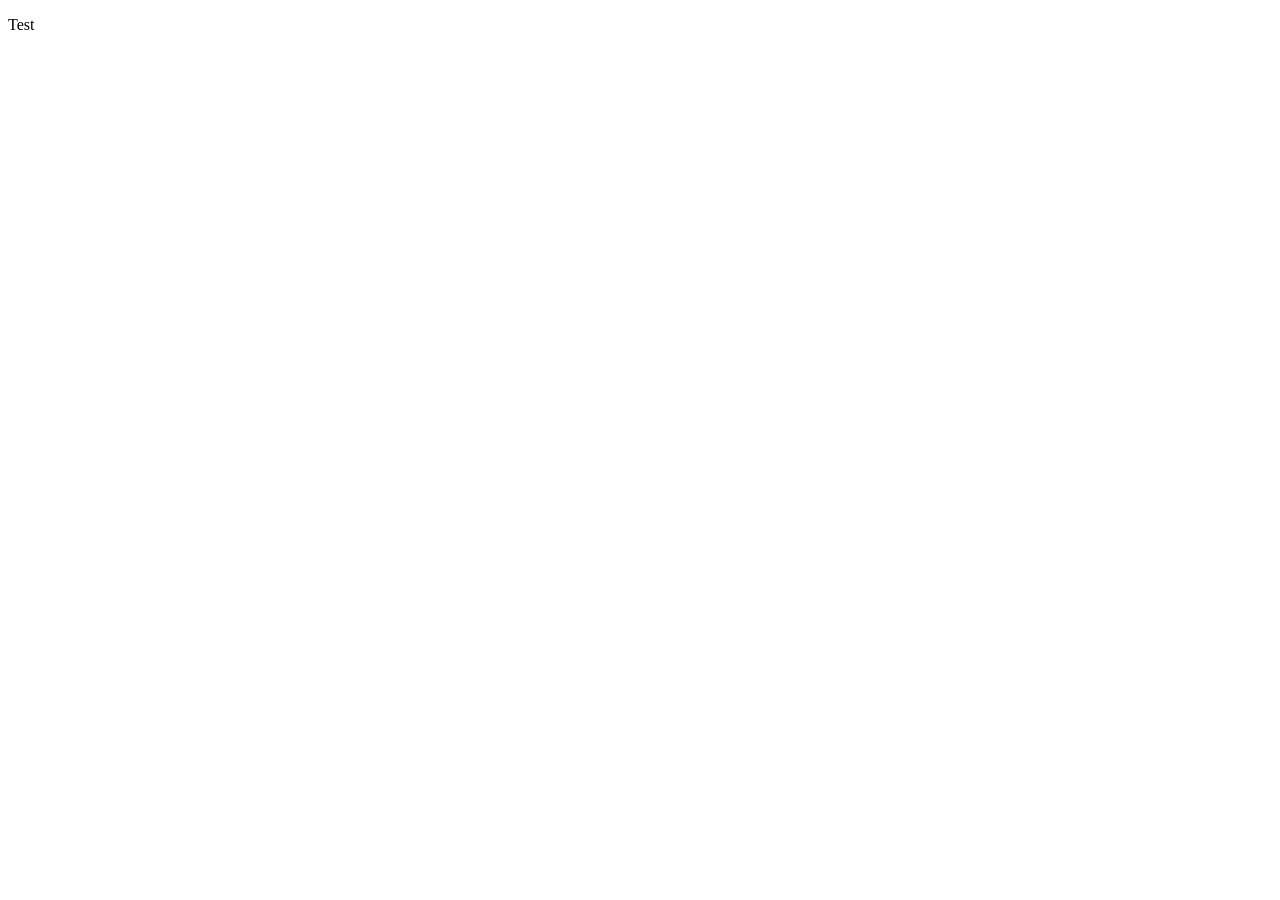
==== index.html @ d5c6974e "First commit" ====
<!DOCTYPE html>
<html lang="en">
<head>
    <meta charset="UTF-8">
    <meta name="viewport" content="width=device-width, initial-scale=1.0">
    <title>DigiWorks</title>
</head>
<body>
    <p>Test</p>
</body>
</html>
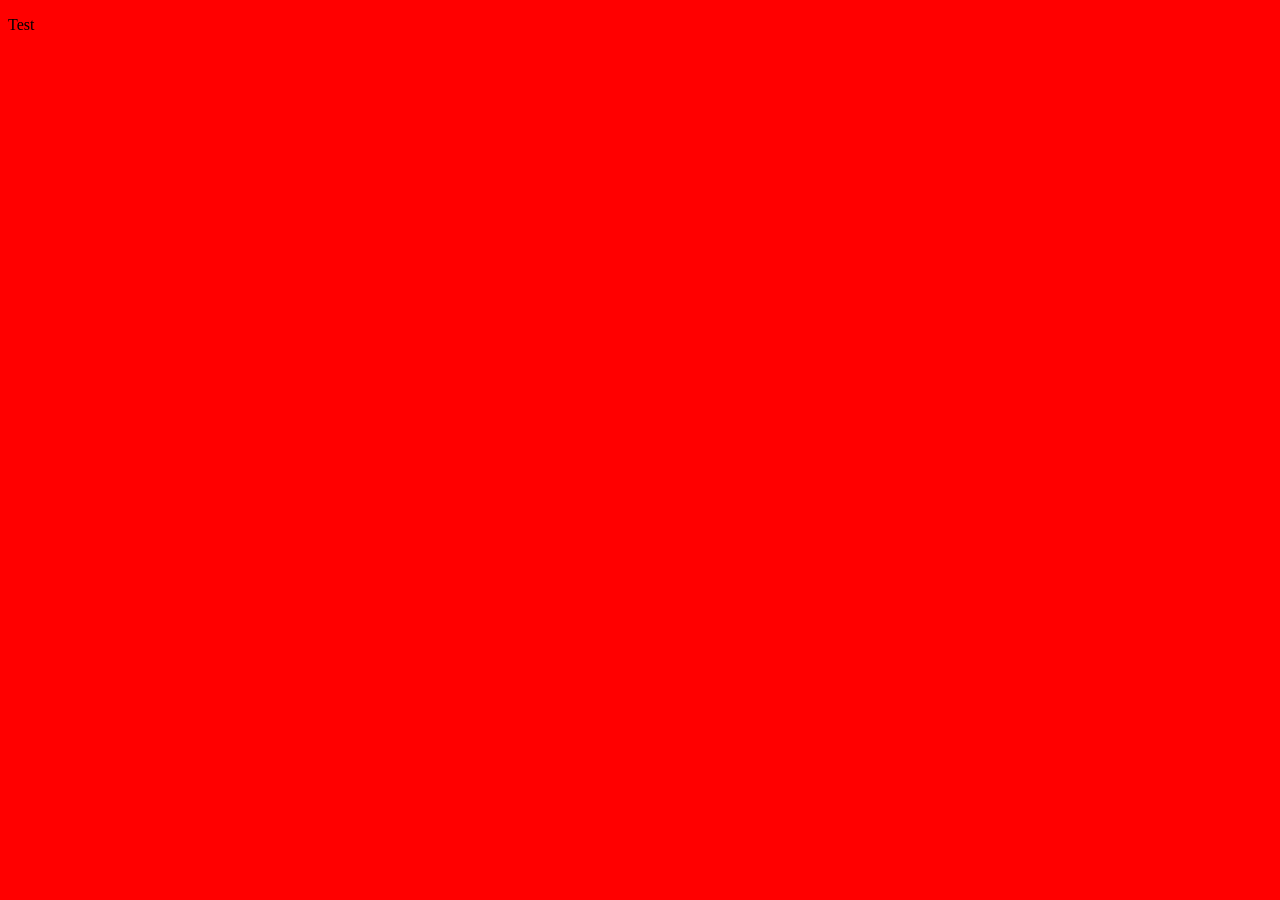
==== commit ee06ab1d: "Test" ====
--- a/index.html
+++ b/index.html
@@ -3,7 +3,8 @@
 <head>
     <meta charset="UTF-8">
     <meta name="viewport" content="width=device-width, initial-scale=1.0">
-    <title>DigiWorks</title>
+    <link rel="stylesheet" href="style.css">
+    <title>Digiworks</title>
 </head>
 <body>
     <p>Test</p>
--- a/style.css
+++ b/style.css
@@ -0,0 +1,3 @@
+* {
+    background-color: red;
+}
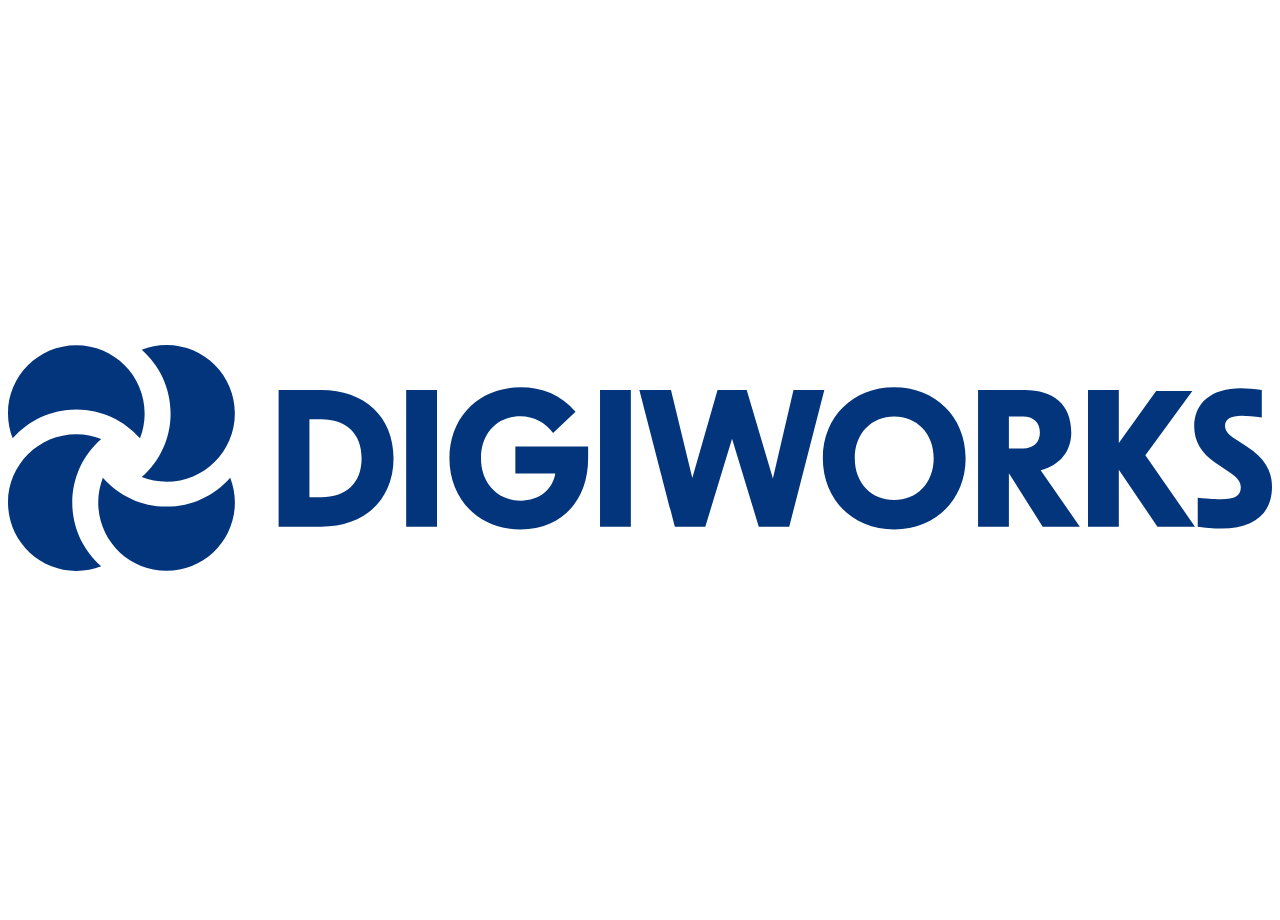
==== commit 89b6f363: "Digiworks Logo" ====
--- a/index.html
+++ b/index.html
@@ -7,6 +7,6 @@
     <title>Digiworks</title>
 </head>
 <body>
-    <p>Test</p>
+    <img id="logo" src="assets/logo.svg">
 </body>
 </html>
--- a/style.css
+++ b/style.css
@@ -1,3 +1,5 @@
-* {
-    background-color: red;
+#logo {
+    margin: auto;
+    height: 100vh;
+    width: 100%;
 }
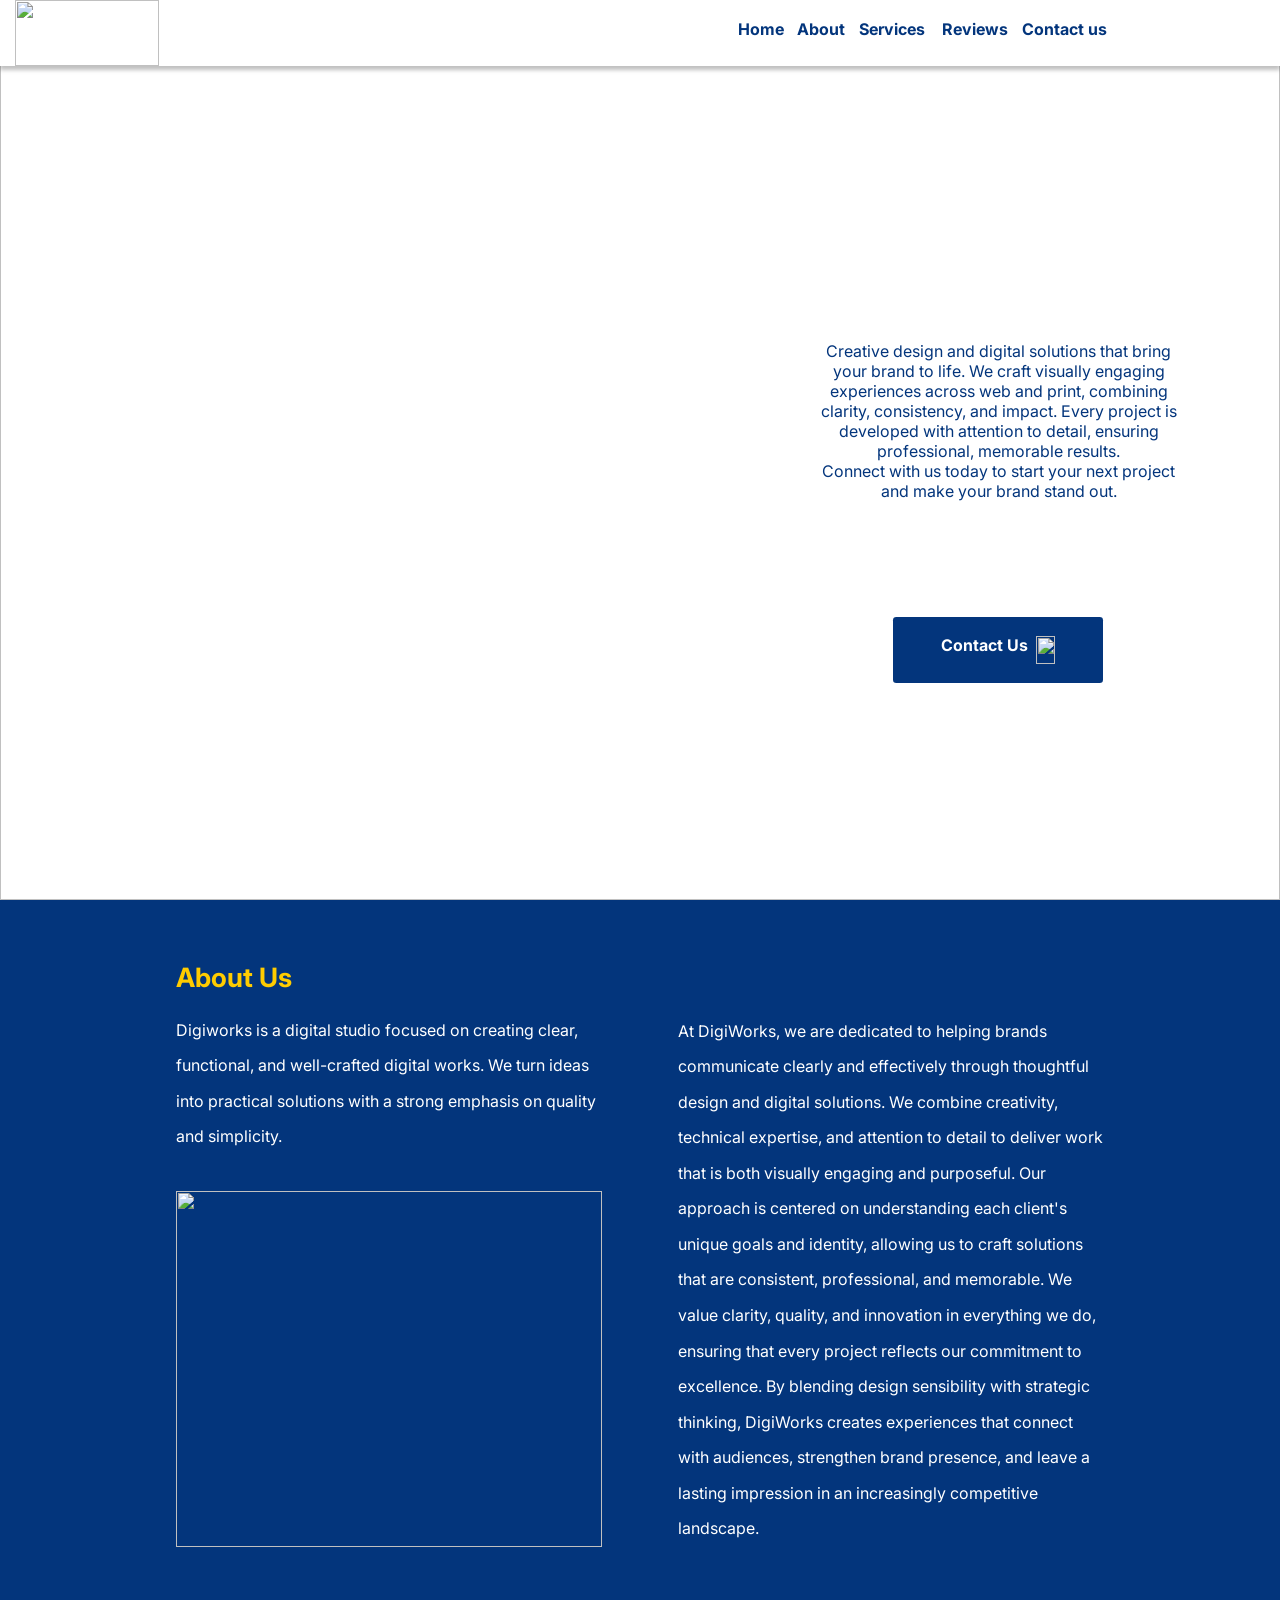
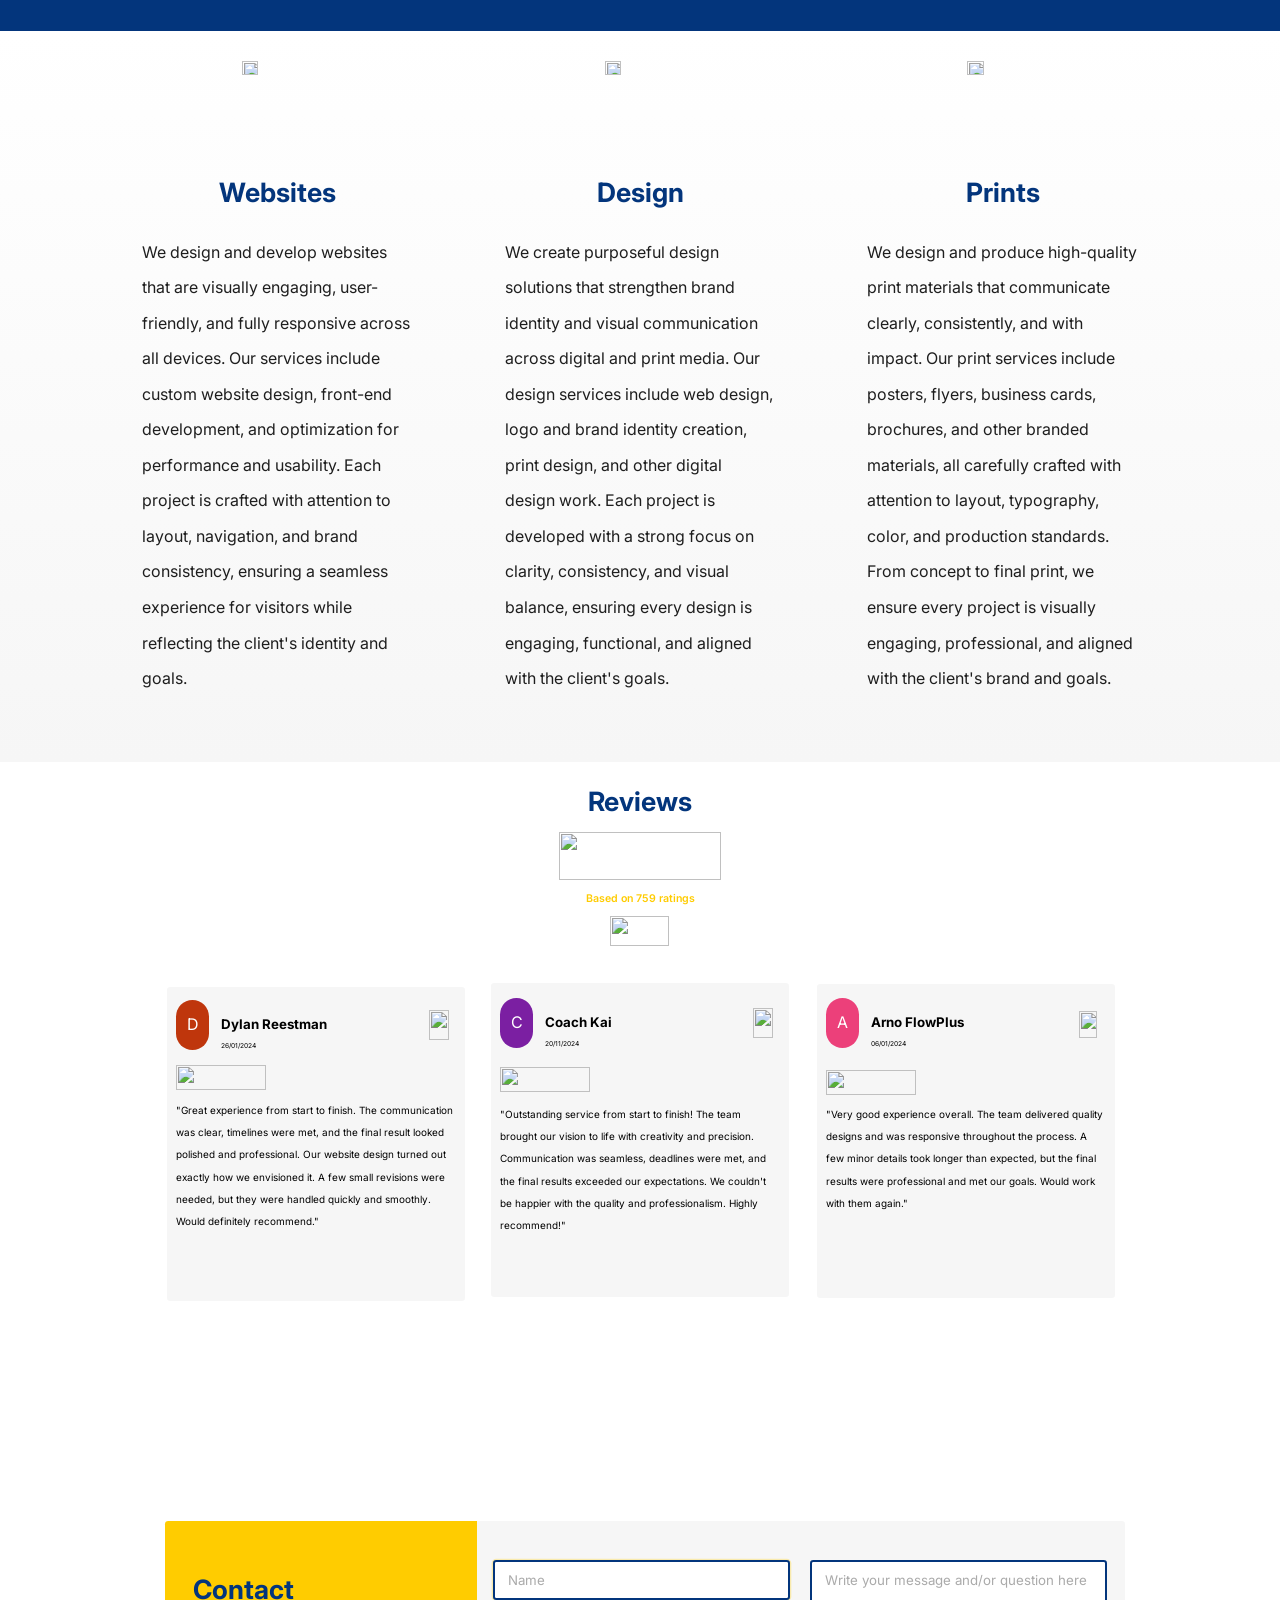
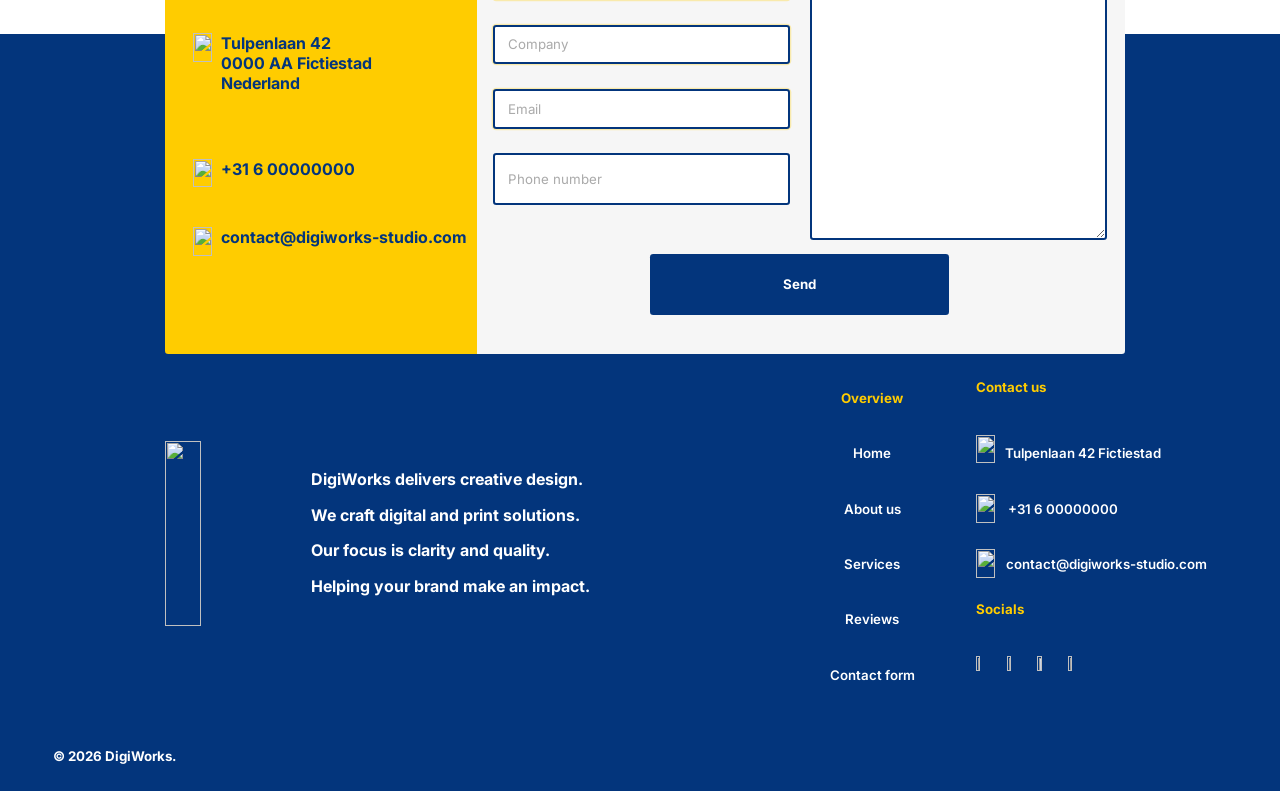
==== commit 10068dfb: "site onlin yes" ====
--- a/index.html
+++ b/index.html
@@ -1,12 +1,365 @@
-<!DOCTYPE html>
-<html lang="en">
-<head>
-    <meta charset="UTF-8">
-    <meta name="viewport" content="width=device-width, initial-scale=1.0">
-    <link rel="stylesheet" href="style.css">
-    <title>Digiworks</title>
-</head>
-<body>
-    <img id="logo" src="assets/logo.svg">
+<html>
+      <head>
+            <meta content="width=device-width, initial-scale=1" name="viewport">
+            <meta charset="utf-8">
+      <link href="globals.css" rel="stylesheet">
+      <link href="style.css" rel="stylesheet">
+
+      </head>
+      <body>
+            <div class="main-page" data-model-id="1:2">
+            <header class="header">
+                  <img class="header-logo" src="https://c.animaapp.com/EyiGRxWn/img/headerlogo.svg">
+                  <nav class="navbar">
+                        <a class="text-wrapper-23"href="#">
+                              Home
+                        </a>
+                        <a class="text-wrapper-24"href="#about">
+                              About
+                        </a>
+                        <a class="text-wrapper-25"href="#services">
+                              Services
+                        </a>
+                        <a class="text-wrapper-26"href="#reviews">
+                              Reviews
+                        </a>
+                        <a class="text-wrapper-27"href="#contact">
+                              Contact us
+                        </a>
+                  </nav>
+            </header>
+            <section class="home-section">
+                  <img class="hero" src="https://c.animaapp.com/EyiGRxWn/img/hero.png">
+                  <p class="creative-design-and">
+                  Creative design and digital solutions that bring your brand to life. We craft visually engaging experiences
+                        across web and print, combining clarity, consistency, and impact. Every project is developed with attention to
+                        detail, ensuring professional, memorable results.
+                  <br>
+                  Connect with us today to start your next project and
+                        make your brand stand out.
+                  </p>
+                  <button class="contact-button " href="#contact">
+                        <a class="contact-button-2"href="#contact">
+                        </a>
+                        <div class="text-wrapper-22">
+                              Contact Us
+                        </div>
+                        <img class="mail-send-envelope" src="https://c.animaapp.com/EyiGRxWn/img/mail-send-envelope-streamline-core-2.svg">
+                  </button>
+            </section>
+            <section class="about-section" id="about">
+                  <div class="about-block-left">
+                        <div class="text-wrapper-19">
+                              About Us
+                        </div>
+                        <p class="text-wrapper-20">
+                              Digiworks is a digital studio focused on creating clear, functional, and well-crafted digital works. We turn
+                              ideas into practical solutions with a strong emphasis on quality and simplicity.
+                        </p>
+                        <img class="etqgwouuaaycyc" src="https://c.animaapp.com/EyiGRxWn/img/etqgw0ouuaaycyc-1.png">
+                  </div>
+                  <div class="about-block-right">
+                        <p class="text-wrapper-21">
+                              At DigiWorks, we are dedicated to helping brands communicate clearly and effectively through thoughtful
+                              design and digital solutions. We combine creativity, technical expertise, and attention to detail to deliver
+                              work that is both visually engaging and purposeful. Our approach is centered on understanding each client's
+                              unique goals and identity, allowing us to craft solutions that are consistent, professional, and memorable.
+                              We value clarity, quality, and innovation in everything we do, ensuring that every project reflects our
+                              commitment to excellence. By blending design sensibility with strategic thinking, DigiWorks creates
+                              experiences that connect with audiences, strengthen brand presence, and leave a lasting impression in an
+                              increasingly competitive landscape.
+                        </p>
+                  </div>
+            </section>
+            <section class="services-section"id="services">
+                  <div class="services-background">
+                  </div>
+                  <div class="services-column-left">
+                        <p class="text-wrapper-17">
+                              We design and develop websites that are visually engaging, user-friendly, and fully responsive across all
+                              devices. Our services include custom website design, front-end development, and optimization for performance
+                              and usability. Each project is crafted with attention to layout, navigation, and brand consistency, ensuring
+                              a seamless experience for visitors while reflecting the client's identity and goals.
+                        </p>
+                        <div class="text-wrapper-18">
+                              Websites
+                        </div>
+                        <img class="group" src="https://c.animaapp.com/EyiGRxWn/img/group-4@2x.png">
+                  </div>
+                  <div class="services-column">
+                        <p class="text-wrapper-17">
+                              We create purposeful design solutions that strengthen brand identity and visual communication across digital
+                              and print media. Our design services include web design, logo and brand identity creation, print design, and
+                              other digital design work. Each project is developed with a strong focus on clarity, consistency, and visual
+                              balance, ensuring every design is engaging, functional, and aligned with the client's goals.
+                        </p>
+                        <div class="text-wrapper-18">
+                              Design
+                        </div>
+                        <img class="group" src="https://c.animaapp.com/EyiGRxWn/img/group-5@2x.png">
+                  </div>
+                  <div class="services-column-2">
+                        <p class="text-wrapper-17">
+                              We design and produce high-quality print materials that communicate clearly, consistently, and with impact.
+                              Our print services include posters, flyers, business cards, brochures, and other branded materials, all
+                              carefully crafted with attention to layout, typography, color, and production standards. From concept to
+                              final print, we ensure every project is visually engaging, professional, and aligned with the client's brand
+                              and goals.
+                        </p>
+                        <div class="text-wrapper-18">
+                              Prints
+                        </div>
+                        <img class="group" src="https://c.animaapp.com/EyiGRxWn/img/group-3@2x.png">
+                  </div>
+            </section>
+            <section class="reviews-section" id="reviews">
+                  <div class="review-right">
+                        <div class="review-card-BG">
+                        </div>
+                        <p class="p">
+                              "Very good experience overall. The team delivered quality designs and was responsive throughout the process.
+                              A few minor details took longer than expected, but the final results were professional and met our goals.
+                              Would work with them again."
+                        </p>
+                        <img class="rating-stars" src="https://c.animaapp.com/EyiGRxWn/img/ratingstars@2x.png">
+                        <div class="reviewer-info">
+                              <img class="google-logo" src="https://c.animaapp.com/EyiGRxWn/img/googlelogo@2x.png">
+                              <div class="text-wrapper-10">
+                                    06/01/2024
+                              </div>
+                              <div class="text-wrapper-11">
+                                    Arno FlowPlus
+                              </div>
+                              <div class="profile-icon">
+                                    <div class="ellipse">
+                                    </div>
+                                    <div class="text-wrapper-12">
+                                          A
+                                    </div>
+                              </div>
+                        </div>
+                  </div>
+                  <div class="review-middle">
+                        <div class="review-card-BG">
+                        </div>
+                        <p class="text-wrapper-13">
+                              "Outstanding service from start to finish! The team brought our vision to life with creativity and
+                              precision. Communication was seamless, deadlines were met, and the final results exceeded our expectations.
+                              We couldn't be happier with the quality and professionalism. Highly recommend!"
+                        </p>
+                        <img class="rating-stars-2" src="https://c.animaapp.com/EyiGRxWn/img/ratingstars-1@2x.png">
+                        <div class="reviewer-info-2">
+                              <img class="google-logo-2" src="https://c.animaapp.com/EyiGRxWn/img/googlelogo-1.svg">
+                              <div class="text-wrapper-10">
+                                    20/11/2024
+                              </div>
+                              <div class="text-wrapper-11">
+                                    Coach Kai
+                              </div>
+                              <div class="profile-icon">
+                                    <div class="ellipse-2">
+                                    </div>
+                                    <div class="text-wrapper-12">
+                                          C
+                                    </div>
+                              </div>
+                        </div>
+                  </div>
+                  <div class="review-left">
+                        <div class="review-card-BG">
+                        </div>
+                        <p class="text-wrapper-14">
+                              "Great experience from start to finish. The communication was clear, timelines were met, and the final
+                              result looked polished and professional. Our website design turned out exactly how we envisioned it. A few
+                              small revisions were needed, but they were handled quickly and smoothly. Would definitely recommend."
+                        </p>
+                        <img class="rating-stars-3" src="https://c.animaapp.com/EyiGRxWn/img/ratingstars-2@2x.png">
+                        <div class="reviewer-info-3">
+                              <img class="google-logo-2" src="https://c.animaapp.com/EyiGRxWn/img/googlelogo-2.svg">
+                              <div class="text-wrapper-10">
+                                    26/01/2024
+                              </div>
+                              <div class="text-wrapper-11">
+                                    Dylan Reestman
+                              </div>
+                              <div class="profile-icon">
+                                    <div class="ellipse-3">
+                                    </div>
+                                    <div class="text-wrapper-12">
+                                          D
+                                    </div>
+                              </div>
+                        </div>
+                  </div>
+                  <div class="reviews-summary">
+                        <img class="frame" src="https://c.animaapp.com/EyiGRxWn/img/frame-6.svg">
+                        <div class="text-wrapper-15">
+                              Reviews
+                        </div>
+                        <div class="text-wrapper-16">
+                              Based on 759 ratings
+                        </div>
+                  <img class="image" src="https://c.animaapp.com/EyiGRxWn/img/image-1@2x.png">
+                  </div>
+            </section>
+            <section class="contact-section" id="contact">
+                  <div class="contact-form-BG">
+                  </div>
+                  <div class="contact-info-BG">
+                  </div>
+                  <div class="contact-email-info">
+                        <img class="img-3" src="https://c.animaapp.com/EyiGRxWn/img/mail-send-envelope-streamline-core-1.svg">
+                        <div class="text-wrapper-8">
+                              contact@digiworks-studio.com
+                        </div>
+                  </div>
+                  <div class="contact-phone-number">
+                        <img class="img-3" src="https://c.animaapp.com/EyiGRxWn/img/phone-filled-streamline-carbon-1.svg">
+                        <div class="text-wrapper-8">
+                              +31 6 00000000
+                        </div>
+                  </div>
+                  <div class="contact-adress-info">
+                        <img class="home-fill" src="https://c.animaapp.com/EyiGRxWn/img/home-3-fill-streamline-mingcute-fill-1.svg">
+                        <div class="tulpenlaan">
+                              Tulpenlaan 42
+                              <br>
+                              0000 AA Fictiestad
+                              <br>
+                              Nederland
+                        </div>
+                  </div>
+                  <div class="text-wrapper-9">
+                        Contact
+                  </div>
+                  <form class="contact-form">
+                        <div class="form-field">
+                              
+                              <input class="form-input name-input" id="name" name="name" placeholder="Name" required="" type="text">
+                        </div>
+                        <div class="form-field">
+                              
+                              <input class="form-input company-input" id="company" name="company" placeholder="Company" type="text">
+                        </div>
+                        <div class="form-field">
+                              
+                              <input class="form-input email-input" id="email" name="email" placeholder="Email" required="" type="email">
+                        </div>
+                        <div class="form-field">
+                             
+                              <input class="form-input phone-input" id="phone" name="phone" placeholder="Phone number" type="tel">
+                        </div>
+                        <div class="form-field message-field">
+                              
+                              <textarea class="form-input message-input" id="message" name="message" placeholder="Write your message and/or question here" required="" rows="6"></textarea>
+                        </div>
+                        <button class="submit-button" type="submit">
+                              Send
+                        </button>
+                  </form>
+            </section>
+            <section class="footer-section">
+                  <div class="rectangle">
+                  </div>
+                  <div class="text-wrapper">
+                        © 2026 DigiWorks.
+                  </div>
+                  <div class="footer-social-links">
+                        <img class="social-link" src="https://c.animaapp.com/EyiGRxWn/img/sociallink1-1@2x.png">
+                        <img class="img" src="https://c.animaapp.com/EyiGRxWn/img/sociallink1-1@2x.png">
+                        <img class="social-link-2" src="https://c.animaapp.com/EyiGRxWn/img/sociallink1-1@2x.png">
+                        <img class="social-link-3" src="https://c.animaapp.com/EyiGRxWn/img/sociallink1-1@2x.png">
+                        <div class="text-wrapper-2">
+                              Socials
+                        </div>
+                  </div>
+                  <div class="footer-contact-info">
+                        <div class="text-wrapper-2">
+                              Contact us
+                        </div>
+                        <div class="footer-adress-info">
+                              <img class="home-fill" src="https://c.animaapp.com/EyiGRxWn/img/home-3-fill-streamline-mingcute-fill.svg">
+                        <div class="text-wrapper-3">
+                              Tulpenlaan 42 Fictiestad
+                        </div>
+                  </div>
+                  <div class="footer-phone-info">
+                        <img class="img-2" src="https://c.animaapp.com/EyiGRxWn/img/phone-filled-streamline-carbon.svg">
+                        <div class="text-wrapper-4">
+                              +31 6 00000000
+                        </div>
+                  </div>
+                  <div class="footer-mail-info">
+                        <img class="img-2" src="https://c.animaapp.com/EyiGRxWn/img/mail-send-envelope-streamline-core.svg">
+                        <div class="text-wrapper-5">
+                              contact@digiworks-studio.com
+                        </div>
+                  </div>
+            </div>
+                  <div class="footer-website">
+                        <div class="text-wrapper-6" >
+                              Overview
+                        </div>
+                        <a class="text-wrapper-7" href="#">
+                              Home
+                        </a>
+                        <a class="text-wrapper-7" href="#about">
+                              About us
+                        </a>
+                        <a class="text-wrapper-7" href="#services">
+                              Services
+                        </a>
+                        <a class="text-wrapper-7" href="#reviews">
+                              Reviews
+                        </daiv>
+                        <a class="text-wrapper-7" href="#contact">
+                              Contact form
+                        </a>
+                  </div>
+                  <div class="footer-end-text">
+                        <p class="digiworks-delivers">
+                              DigiWorks delivers creative design.
+                              <br>
+                              We craft digital and print solutions.
+                              <br>
+                              Our focus is clarity and quality.
+                              <br>
+                              Helping your brand make an impact.
+                        </p>
+                        <img class="end-text-logo" src="https://c.animaapp.com/EyiGRxWn/img/endtextlogo@2x.png">
+                  </div>
+            </div>
+      </section>
+      <script>
+            const header = document.querySelector('.header');
+
+function scrollToCenter(target) {
+  const headerHeight = header ? header.offsetHeight : 0;
+  const targetPos = target.getBoundingClientRect().top + window.scrollY;
+  const offset = (window.innerHeight / 2) - (target.offsetHeight / 2.5) - headerHeight / 2;
+
+  window.scrollTo({
+    top: targetPos - offset,
+    behavior: 'smooth'
+  });
+}
+
+// Apply to all anchor links
+document.querySelectorAll('a[href^="#"]').forEach(link => {
+  link.addEventListener('click', e => {
+    const id = link.getAttribute('href').substring(1);
+    const target = document.getElementById(id);
+    if (!target) return;
+
+    e.preventDefault();
+    scrollToCenter(target);
+
+    // Optional: update URL hash without jumping
+    history.pushState(null, '', `#${id}`);
+  });
+});
+
+      </script>
+ 
 </body>
 </html>
--- a/globals.css
+++ b/globals.css
@@ -0,0 +1,19 @@
+@import url("https://cdnjs.cloudflare.com/ajax/libs/meyer-reset/2.0/reset.min.css");
+@import url("https://fonts.googleapis.com/css?family=Inter:700,600,400");
+* {
+-webkit-font-smoothing: antialiased;
+box-sizing: border-box;
+}
+html,
+body {
+margin: 0px;
+height: 100%;
+}
+/* a blue color as a generic focus style */
+button:focus-visible {
+outline: 2px solid #4a90e2 !important;
+outline: -webkit-focus-ring-color auto 5px !important;
+}
+a {
+text-decoration: none;
+}
--- a/style.css
+++ b/style.css
@@ -1,5 +1,1088 @@
-#logo {
-    margin: auto;
-    height: 100vh;
-    width: 100%;
-}+* {
+  margin: 0;
+  padding: 0;
+  scroll-behavior: smooth;
+}
+
+
+
+.main-page .text-wrapper-27 {
+  width: 6.77vw;
+  height: 2.52vh;
+  font-family: "Inter", Helvetica;
+  font-weight: 700;
+  color: #03357c;
+  font-size: 1.25vw;
+  letter-spacing: 0;
+  line-height: normal;
+  white-space: nowrap;
+}
+
+
+.main-page .text-wrapper-26 {
+  width: 5.21vw;
+  height: 2.85vh;
+  font-family: "Inter", Helvetica;
+  font-weight: 700;
+  color: #03357c;
+  font-size: 1.25vw;
+  letter-spacing: 0;
+  line-height: normal;
+  white-space: nowrap;
+}
+
+.main-page .text-wrapper-25 {
+  width: 5.42vw;
+  height: 2.52vh;
+  font-family: "Inter", Helvetica;
+  font-weight: 700;
+  color: #03357c;
+  font-size: 1.25vw;
+  letter-spacing: 0;
+  line-height: normal;
+  white-space: nowrap;
+}
+
+.main-page .text-wrapper-24 {
+  width: 3.8vw;
+  height: 2.52vh;
+  font-family: "Inter", Helvetica;
+  font-weight: 700;
+  color: #03357c;
+  font-size: 1.25vw;
+  letter-spacing: 0;
+  line-height: normal;
+  white-space: nowrap;
+}
+
+.main-page .text-wrapper-23 {
+  width: 3.59vw;
+  height: 2.52vh;
+  font-family: "Inter", Helvetica;
+  font-weight: 700;
+  color: #03357c;
+  font-size: 1.25vw;
+  letter-spacing: 0;
+  line-height: normal;
+  white-space: nowrap;
+}
+
+.main-page .navbar {
+  margin-top: 2.09vh;
+  width: 29.48vw;
+  display: flex;
+  gap: 1.04vw;
+}
+
+.main-page .header-logo {
+  width: 11.24vw;
+  height: 7.35vh;
+  margin-left: 1.15vw;
+}
+
+.main-page .header {
+  position: fixed;
+  top: 0;
+  left: 0;
+  width: 100vw;
+  height: 7.35vh;
+  display: flex;
+  gap: 45.28vw;
+  background-color: #ffffff;
+  box-shadow: 0px 0.44vh 0.44vh #00000040;
+  z-index: 1000;
+}
+
+.main-page .mail-send-envelope {
+  position: absolute;
+  top: 2.2vh;
+  left: 11.15vw;
+  width: 1.46vw;
+  height: 3.07vh;
+  aspect-ratio: 1;
+  pointer-events: none;
+}
+
+.main-page .text-wrapper-22 {
+  position: absolute;
+  top: 2.09vh;
+  left: 3.75vw;
+  font-family: "Inter", Helvetica;
+  font-weight: 700;
+  color: #ffffff;
+  font-size: 1.25vw;
+  letter-spacing: 0;
+  line-height: normal;
+  pointer-events: none;
+}
+
+.main-page .contact-button-2 {
+  position: absolute;
+  top: 0;
+  left: 0;
+  width: 16.41vw;
+  height: 7.35vh;
+  background-color: #03357c;
+  border-radius: 0.26vw;
+}
+
+.main-page .contact-button {
+  all: unset;
+  box-sizing: border-box;
+  position: absolute;
+  top: 68.5vh;
+  left: 69.79vw;
+  width: 16.51vw;
+  height: 7.35vh;
+}
+
+.main-page .creative-design-and {
+  position: absolute;
+  top: 31.94vh;
+  left: 64.01vw;
+  width: 28.02vw;
+  height: 29.75vh;
+  display: flex;
+  align-items: center;
+  justify-content: center;
+  font-family: "Inter", Helvetica;
+  font-weight: 400;
+  color: #03357c;
+  font-size: 1.25vw;
+  text-align: center;
+  letter-spacing: 0;
+  line-height: normal;
+}
+
+.main-page .hero {
+  position: absolute;
+  top: 0;
+  left: 0;
+  width: 100vw;
+  height: 100vh;
+  object-fit: cover;
+}
+
+.main-page .home-section {
+  position: absolute;
+  top: 0;
+  left: 0;
+  width: 100.1vw;
+  height: 100vh;
+  z-index: 1;
+}
+
+.main-page .text-wrapper-21 {
+  width: 33.28vw;
+  height: 59.28vh;
+  font-family: "Inter", Helvetica;
+  font-weight: 400;
+  color: #ffffff;
+  font-size: 1.25vw;
+  letter-spacing: 0;
+  line-height: 3.95vh;
+}
+
+.main-page .about-block-right {
+  margin-top: 12.62vh;
+  width: 33.39vw;
+  display: flex;
+}
+
+.main-page .etqgwouuaaycyc {
+  width: 33.28vw;
+  height: 39.52vh;
+  aspect-ratio: 1.78;
+  object-fit: cover;
+}
+
+.main-page .text-wrapper-20 {
+  width: 33.28vw;
+  height: 19.87vh;
+  margin-top: 0.77vh;
+  font-family: "Inter", Helvetica;
+  font-weight: 400;
+  color: #ffffff;
+  font-size: 1.25vw;
+  letter-spacing: 0;
+  line-height: 3.95vh;
+}
+
+.main-page .text-wrapper-19 {
+  width: 9.74vw;
+  height: 6.37vh;
+  font-family: "Inter", Helvetica;
+  font-weight: 700;
+  color: #ffcc00;
+  font-size: 2.08vw;
+  letter-spacing: 0;
+  line-height: 6.59vh;
+  white-space: nowrap;
+}
+
+.main-page .about-block-left {
+  margin-top: 5.38vh;
+  width: 33.49vw;
+  height: 66.52vh;
+  margin-left: 13.75vw;
+  display: flex;
+  flex-direction: column;
+}
+
+.main-page .about-section {
+  position: absolute;
+  top: 100vh;
+  left: 0;
+  width: 100vw;
+  height: 81.23vh;
+  display: flex;
+  gap: 5.73vw;
+  background-color: #03357c;
+  z-index: 2;
+}
+
+.main-page .services-column-2 {
+  left: 67.76vw;
+  position: absolute;
+  top: 3.29vh;
+  width: 21.35vw;
+  height: 78.16vh;
+}
+
+.main-page .services-column {
+  left: 39.43vw;
+  position: absolute;
+  top: 3.29vh;
+  width: 21.35vw;
+  height: 78.16vh;
+}
+
+.main-page .group {
+  position: absolute;
+  width: 24.39%;
+  height: 14.04%;
+  top: 0;
+  left: 36.59%;
+  aspect-ratio: 1;
+}
+
+.main-page .text-wrapper-18 {
+  position: absolute;
+  top: 12.84vh;
+  left: 0;
+  width: 21.15vw;
+  font-family: "Inter", Helvetica;
+  font-weight: 700;
+  color: #03357c;
+  font-size: 2.08vw;
+  text-align: center;
+  letter-spacing: 0;
+  line-height: normal;
+  white-space: nowrap;
+}
+
+.main-page .text-wrapper-17 {
+  position: absolute;
+  top: 19.32vh;
+  left: 0;
+  width: 21.15vw;
+  font-family: "Inter", Helvetica;
+  font-weight: 400;
+  color: #1e1e1e;
+  font-size: 1.25vw;
+  letter-spacing: 0;
+  line-height: 3.95vh;
+}
+
+.main-page .services-column-left {
+  left: 11.09vw;
+  position: absolute;
+  top: 3.29vh;
+  width: 21.35vw;
+  height: 78.16vh;
+}
+
+.main-page .services-background {
+  top: 0;
+  height: 81.21vh;
+  background: linear-gradient(
+    180deg,
+    rgba(255, 255, 255, 1) 0%,
+    rgba(246, 246, 246, 1) 100%
+  );
+  position: absolute;
+  left: 0;
+  width: 100vw;
+}
+
+.main-page .services-section {
+  top: 181.23vh;
+  height: 81.43vh;
+  position: absolute;
+  left: 0;
+  width: 100vw;
+  z-index: 3;
+}
+
+.main-page .image {
+  position: absolute;
+  top: 16.25vh;
+  left: 4.95vw;
+  width: 4.64vw;
+  height: 3.29vh;
+  aspect-ratio: 2.96;
+  object-fit: cover;
+}
+
+.main-page .text-wrapper-16 {
+  position: absolute;
+  top: 12.73vh;
+  left: 0.73vw;
+  width: 13.13vw;
+  height: 3.07vh;
+  display: flex;
+  align-items: center;
+  justify-content: center;
+  font-family: "Inter", Helvetica;
+  font-weight: 600;
+  color: #ffcc00;
+  font-size: 0.83vw;
+  text-align: center;
+  letter-spacing: 0;
+  line-height: 2.63vh;
+  white-space: nowrap;
+}
+
+.main-page .text-wrapper-15 {
+  position: absolute;
+  top: 0;
+  left: 0;
+  width: 14.58vw;
+  height: 7.03vh;
+  display: flex;
+  align-items: center;
+  justify-content: center;
+  font-family: "Inter", Helvetica;
+  font-weight: 700;
+  color: #03357c;
+  font-size: 2.08vw;
+  text-align: center;
+  letter-spacing: 0;
+  line-height: 6.59vh;
+  white-space: nowrap;
+}
+
+.main-page .frame {
+  position: absolute;
+  top: 6.91vh;
+  left: 0.94vw;
+  width: 12.71vw;
+  height: 5.27vh;
+}
+
+.main-page .reviews-summary {
+  position: absolute;
+  top: 0.99vh;
+  left: 42.71vw;
+  width: 14.79vw;
+  height: 19.54vh;
+}
+
+.main-page .ellipse-3 {
+  background-color: #bf360c;
+  position: absolute;
+  top: 0;
+  left: 0;
+  width: 2.6vw;
+  height: 5.49vh;
+  border-radius: 1.3vw;
+}
+
+.main-page .reviewer-info-3 {
+  top: 1.43vh;
+  position: absolute;
+  left: 0.73vw;
+  width: 21.56vw;
+  height: 5.93vh;
+}
+
+.main-page .rating-stars-3 {
+  top: 8.67vh;
+  position: absolute;
+  left: 0.73vw;
+  width: 7.03vw;
+  height: 2.74vh;
+}
+
+.main-page .text-wrapper-14 {
+  position: absolute;
+  top: 12.4vh;
+  left: 0.73vw;
+  width: 21.88vw;
+  font-family: "Inter", Helvetica;
+  font-weight: 400;
+  color: #000000;
+  font-size: 0.78vw;
+  letter-spacing: 0;
+  line-height: 2.47vh;
+}
+
+.main-page .review-left {
+  top: 25.14vh;
+  left: 13.02vw;
+  position: absolute;
+  width: 23.44vw;
+  height: 34.8vh;
+}
+
+.main-page .ellipse-2 {
+  background-color: #7b1fa2;
+  position: absolute;
+  top: 0;
+  left: 0;
+  width: 2.6vw;
+  height: 5.49vh;
+  border-radius: 1.3vw;
+}
+
+.main-page .google-logo-2 {
+  position: absolute;
+  top: 1.1vh;
+  left: 19.79vw;
+  width: 1.56vw;
+  height: 3.29vh;
+}
+
+.main-page .reviewer-info-2 {
+  top: 1.65vh;
+  position: absolute;
+  left: 0.73vw;
+  width: 21.56vw;
+  height: 5.93vh;
+}
+
+.main-page .rating-stars-2 {
+  top: 9.33vh;
+  position: absolute;
+  left: 0.73vw;
+  width: 7.03vw;
+  height: 2.74vh;
+}
+
+.main-page .text-wrapper-13 {
+  position: absolute;
+  top: 13.28vh;
+  left: 0.73vw;
+  width: 21.88vw;
+  font-family: "Inter", Helvetica;
+  font-weight: 400;
+  color: #000000;
+  font-size: 0.78vw;
+  letter-spacing: 0;
+  line-height: 2.47vh;
+}
+
+.main-page .review-middle {
+  top: 24.7vh;
+  left: 38.33vw;
+  position: absolute;
+  width: 23.44vw;
+  height: 34.8vh;
+}
+
+.main-page .text-wrapper-12 {
+  position: absolute;
+  top: 0.77vh;
+  left: 0.83vw;
+  font-family: "Inter", Helvetica;
+  font-weight: 400;
+  color: #ffffff;
+  font-size: 1.25vw;
+  letter-spacing: 0;
+  line-height: 3.95vh;
+  white-space: nowrap;
+}
+
+.main-page .ellipse {
+  background-color: #ec407a;
+  position: absolute;
+  top: 0;
+  left: 0;
+  width: 2.6vw;
+  height: 5.49vh;
+  border-radius: 1.3vw;
+}
+
+.main-page .profile-icon {
+  position: absolute;
+  top: 0;
+  left: 0;
+  width: 2.71vw;
+  height: 5.49vh;
+}
+
+.main-page .text-wrapper-11 {
+  position: absolute;
+  top: 1.1vh;
+  left: 3.49vw;
+  font-family: "Inter", Helvetica;
+  font-weight: 700;
+  color: #000000;
+  font-size: 1.04vw;
+  letter-spacing: 0;
+  line-height: 3.29vh;
+  white-space: nowrap;
+}
+
+.main-page .text-wrapper-10 {
+  position: absolute;
+  top: 4.28vh;
+  left: 3.54vw;
+  font-family: "Inter", Helvetica;
+  font-weight: 400;
+  color: #000000;
+  font-size: 0.52vw;
+  letter-spacing: 0;
+  line-height: 1.65vh;
+  white-space: nowrap;
+}
+
+.main-page .google-logo {
+  position: absolute;
+  width: 1.41vw;
+  height: 2.96vh;
+  top: 1.43vh;
+  left: 19.79vw;
+}
+
+.main-page .reviewer-info {
+  position: absolute;
+  top: 1.54vh;
+  left: 0.73vw;
+  width: 21.41vw;
+  height: 5.93vh;
+}
+
+.main-page .rating-stars {
+  position: absolute;
+  top: 9.55vh;
+  left: 0.73vw;
+  width: 7.03vw;
+  height: 2.74vh;
+}
+
+.main-page .p {
+  position: absolute;
+  top: 13.17vh;
+  left: 0.73vw;
+  width: 21.88vw;
+  font-family: "Inter", Helvetica;
+  font-weight: 400;
+  color: #000000;
+  font-size: 0.78vw;
+  letter-spacing: 0;
+  line-height: 2.47vh;
+}
+
+.main-page .review-card-BG {
+  position: absolute;
+  top: 0;
+  left: 0;
+  width: 23.33vw;
+  height: 34.8vh;
+  background-color: #f6f6f6;
+  border-radius: 0.26vw;
+}
+
+.main-page .review-right {
+  top: 24.81vh;
+  left: 63.8vw;
+  position: absolute;
+  width: 23.44vw;
+  height: 34.8vh;
+}
+
+.main-page .reviews-section {
+  position: absolute;
+  top: 262.35vh;
+  left: 0;
+  width: 100vw;
+  height: 96.82vh;
+  z-index: 4;
+}
+
+.main-page .submit-button:active {
+  background-color: #022d5f;
+}
+
+.main-page .submit-button:hover {
+  background-color: #024a9e;
+}
+
+.main-page .submit-button {
+  grid-area: submit;
+  width: 23.39vw;
+  height: 6.69vh;
+  background-color: #03357c;
+  border-radius: 0.26vw;
+  border: none;
+  font-family: "Inter", Helvetica;
+  font-weight: 700;
+  color: #ffffff;
+  font-size: 1.04vw;
+  text-align: center;
+  letter-spacing: 0;
+  line-height: normal;
+  cursor: pointer;
+  justify-self: center;
+  transition: background-color 0.3s ease;
+}
+
+.main-page .message-input {
+  height: 100%;
+  resize: vertical;
+  min-height: 20vh;
+  font-family: "Inter", Helvetica;
+}
+
+.main-page .phone-input {
+  height: 5.82vh;
+}
+.main-page .email-input,
+.main-page .company-input,
+.main-page .name-input,
+
+.main-page .form-input:focus {
+  outline: none;
+  border-color: #ffcc00;
+  box-shadow: 0 0 0 0.1vw rgba(255, 204, 0, 0.3);
+}
+
+.main-page .form-input::placeholder {
+  color: #aaaaaa;
+}
+
+.main-page .form-input {
+  width: 100%;
+  background-color: #ffffff;
+  border-radius: 0.26vw;
+  border: 0.21vw solid #03357c;
+  font-family: "Inter", Helvetica;
+  font-weight: 400;
+  color: #000000;
+  font-size: 1.04vw;
+  letter-spacing: 0;
+  line-height: normal;
+  padding: 1.1vh 1.04vw;
+  box-sizing: border-box;
+}
+
+.main-page .form-label {
+  font-family: "Inter", Helvetica;
+  font-weight: 600;
+  color: #03357c;
+  font-size: 0.83vw;
+  letter-spacing: 0;
+  line-height: normal;
+  padding-left: 0.52vw;
+}
+
+.main-page .form-field.message-field {
+  grid-area: message;
+}
+
+.main-page .form-field:nth-child(4) {
+  grid-area: phone;
+}
+
+.main-page .form-field:nth-child(3) {
+  grid-area: email;
+}
+
+.main-page .form-field:nth-child(2) {
+  grid-area: company;
+}
+
+.main-page .form-field:nth-child(1) {
+  grid-area: name;
+}
+
+.main-page .form-field {
+  display: flex;
+  flex-direction: column;
+  gap: 0.55vh;
+}
+
+.main-page .contact-form {
+  position: absolute;
+  top: 4.39vh;
+  left: 25.63vw;
+  width: 47.97vw;
+  height: 40.51vh;
+  display: grid;
+  grid-template-columns: 1fr 1fr;
+  gap: 1.1vw 1.56vw;
+  grid-template-areas:
+    "name message"
+    "company message"
+    "email message"
+    "phone message"
+    ". message"
+    "submit submit";
+}
+
+.main-page .text-wrapper-9 {
+  top: 4.39vh;
+  left: 2.19vw;
+  width: 20.05vw;
+  font-weight: 700;
+  color: #03357c;
+  font-size: 2.08vw;
+  line-height: 6.59vh;
+  white-space: nowrap;
+  position: absolute;
+  font-family: "Inter", Helvetica;
+  letter-spacing: 0;
+}
+
+.main-page .tulpenlaan {
+  width: 20.05vw;
+  height: 9.55vh;
+  font-family: "Inter", Helvetica;
+  font-weight: 700;
+  color: #03357c;
+  font-size: 1.25vw;
+  letter-spacing: 0;
+  line-height: normal;
+}
+
+.main-page .contact-adress-info {
+  position: absolute;
+  top: 12.51vh;
+  left: 2.19vw;
+  width: 22.34vw;
+  height: 9.55vh;
+  display: flex;
+  gap: 0.68vw;
+}
+
+.main-page .contact-phone-number {
+  position: absolute;
+  top: 26.45vh;
+  left: 2.19vw;
+  width: 22.34vw;
+  height: 3.18vh;
+  display: flex;
+  gap: 0.68vw;
+}
+
+.main-page .text-wrapper-8 {
+  width: 20.05vw;
+  height: 3.18vh;
+  font-family: "Inter", Helvetica;
+  font-weight: 700;
+  color: #03357c;
+  font-size: 1.25vw;
+  letter-spacing: 0;
+  line-height: normal;
+}
+
+.main-page .img-3 {
+  width: 1.51vw;
+  height: 3.18vh;
+  aspect-ratio: 1;
+}
+
+.main-page .contact-email-info {
+  position: absolute;
+  top: 34.02vh;
+  left: 2.19vw;
+  width: 22.34vw;
+  height: 3.18vh;
+  display: flex;
+  gap: 0.68vw;
+}
+
+.main-page .contact-info-BG {
+  position: absolute;
+  top: 0;
+  left: 0;
+  width: 24.43vw;
+  height: 48.08vh;
+  background-color: #ffcc00;
+  border-radius: 0.26vw 0px 0px 0.26vw;
+}
+
+.main-page .contact-form-BG {
+  position: absolute;
+  top: 0;
+  left: 24.43vw;
+  width: 50.63vw;
+  height: 48.08vh;
+  background-color: #f6f6f6;
+  border-radius: 0px 0.26vw 0.26vw 0px;
+}
+
+.main-page .contact-section {
+  position: absolute;
+  top: 346.76vh;
+  left: 12.86vw;
+  width: 75.16vw;
+  height: 48.08vh;
+  z-index: 6;
+}
+
+.main-page .end-text-logo {
+  position: absolute;
+  width: 29.01%;
+  height: 100%;
+  top: 0;
+  left: 0;
+}
+
+.main-page .digiworks-delivers {
+  position: absolute;
+  top: 0;
+  left: 11.04vw;
+  width: 22.6vw;
+  height: 20.64vh;
+  display: flex;
+  align-items: center;
+  justify-content: center;
+  font-family: "Inter", Helvetica;
+  font-weight: 700;
+  color: #ffffff;
+  font-size: 1.25vw;
+  letter-spacing: 0;
+  line-height: 3.95vh;
+}
+
+.main-page .footer-end-text {
+  position: absolute;
+  top: 45.23vh;
+  left: 12.86vw;
+  width: 33.75vw;
+  height: 20.64vh;
+}
+
+.main-page .text-wrapper-7 {
+  display: flex;
+  align-items: center;
+  justify-content: center;
+  width: 10.42vw;
+  height: 4.17vh;
+  font-family: "Inter", Helvetica;
+  font-weight: 600;
+  color: #ffffff;
+  font-size: 1.04vw;
+  letter-spacing: 0;
+  line-height: normal;
+}
+
+.main-page .text-wrapper-6 {
+  display: flex;
+  align-items: center;
+  justify-content: center;
+  width: 10.42vw;
+  height: 4.17vh;
+  font-family: "Inter", Helvetica;
+  font-weight: 700;
+  color: #ffcc00;
+  font-size: 1.04vw;
+  letter-spacing: 0;
+  line-height: normal;
+}
+
+.main-page .footer-website {
+  position: absolute;
+  top: 38.42vh;
+  left: 62.92vw;
+  width: 11.04vw;
+  height: 34.91vh;
+  display: flex;
+  flex-direction: column;
+  gap: 1.98vh;
+}
+
+.main-page .text-wrapper-5 {
+  display: flex;
+  align-items: center;
+  justify-content: center;
+  width: 16.51vw;
+  height: 4.17vh;
+  font-family: "Inter", Helvetica;
+  font-weight: 600;
+  color: #ffffff;
+  font-size: 1.04vw;
+  letter-spacing: 0;
+  line-height: normal;
+}
+
+.main-page .footer-mail-info {
+  width: 18.59vw;
+  display: flex;
+  gap: 0.47vw;
+}
+
+.main-page .text-wrapper-4 {
+  display: flex;
+  align-items: center;
+  justify-content: center;
+  width: 9.69vw;
+  height: 4.17vh;
+  font-weight: 600;
+  color: #ffffff;
+  font-size: 1.04vw;
+  font-family: "Inter", Helvetica;
+  letter-spacing: 0;
+  line-height: normal;
+}
+
+.main-page .img-2 {
+  margin-top: 0.44vh;
+  width: 1.51vw;
+  height: 3.18vh;
+  aspect-ratio: 1;
+}
+
+.main-page .footer-phone-info {
+  width: 11.77vw;
+  display: flex;
+  gap: 0.47vw;
+}
+
+.main-page .text-wrapper-3 {
+  display: flex;
+  align-items: center;
+  justify-content: center;
+  width: 12.76vw;
+  height: 4.17vh;
+  font-family: "Inter", Helvetica;
+  font-weight: 600;
+  color: #ffffff;
+  font-size: 1.04vw;
+  letter-spacing: 0;
+  line-height: normal;
+}
+
+.main-page .home-fill {
+  width: 1.51vw;
+  height: 3.18vh;
+}
+
+.main-page .footer-adress-info {
+  width: 14.84vw;
+  display: flex;
+  gap: 0.47vw;
+}
+
+.main-page .text-wrapper-2 {
+  display: flex;
+  align-items: left;
+  justify-content: left;
+  width: 11.67vw;
+  height: 4.17vh;
+  font-family: "Inter", Helvetica;
+  font-weight: 700;
+  color: #ffcc00;
+  font-size: 1.04vw;
+  letter-spacing: 0;
+  line-height: normal;
+}
+
+.main-page .footer-contact-info {
+  position: absolute;
+  top: 38.42vh;
+  left: 76.25vw;
+  width: 18.59vw;
+  height: 22.61vh;
+  display: flex;
+  flex-direction: column;
+  gap: 1.98vh;
+}
+
+
+
+.main-page .social-link-3 {
+  position: absolute;
+  width: 16.81%;
+  height: 40.43%;
+  top: 59.57%;
+  left: 0;
+  aspect-ratio: 1;
+}
+
+.main-page .social-link-2 {
+  left: 20.35%;
+  position: absolute;
+  width: 16.81%;
+  height: 40.43%;
+  top: 59.57%;
+  aspect-ratio: 1;
+}
+
+.main-page .img {
+  left: 40.71%;
+  position: absolute;
+  width: 16.81%;
+  height: 40.43%;
+  top: 59.57%;
+  aspect-ratio: 1;
+}
+
+.main-page .social-link {
+  left: 61.06%;
+  position: absolute;
+  width: 16.81%;
+  height: 40.43%;
+  top: 59.57%;
+  aspect-ratio: 1;
+}
+
+.main-page .footer-social-links {
+  position: absolute;
+  top: 63.01vh;
+  left: 76.25vw;
+  width: 11.77vw;
+  height: 10.32vh;
+}
+
+.main-page .text-wrapper {
+  position: absolute;
+  top: 79.36vh;
+  left: 4.11vw;
+  width: 89.27vw;
+  font-family: "Inter", Helvetica;
+  font-weight: 700;
+  color: #ffffff;
+  font-size: 1.04vw;
+  letter-spacing: 0;
+  line-height: normal;
+}
+
+.main-page .rectangle {
+  position: absolute;
+  top: 0;
+  left: 0;
+  width: 100vw;
+  height: 84.19vh;
+  background-color: #03357c;
+}
+
+.main-page .footer-section {
+  position: absolute;
+  top: 359.28vh;
+  left: 0;
+  width: 100.1vw;
+  height: 84.19vh;
+  z-index: 5;
+}
+
+.main-page {
+  background-color: #ffffff;
+  overflow: hidden;
+  width: 100%;
+  min-width: 100vw;
+  min-height: 443.47vh;
+  position: relative;
+}
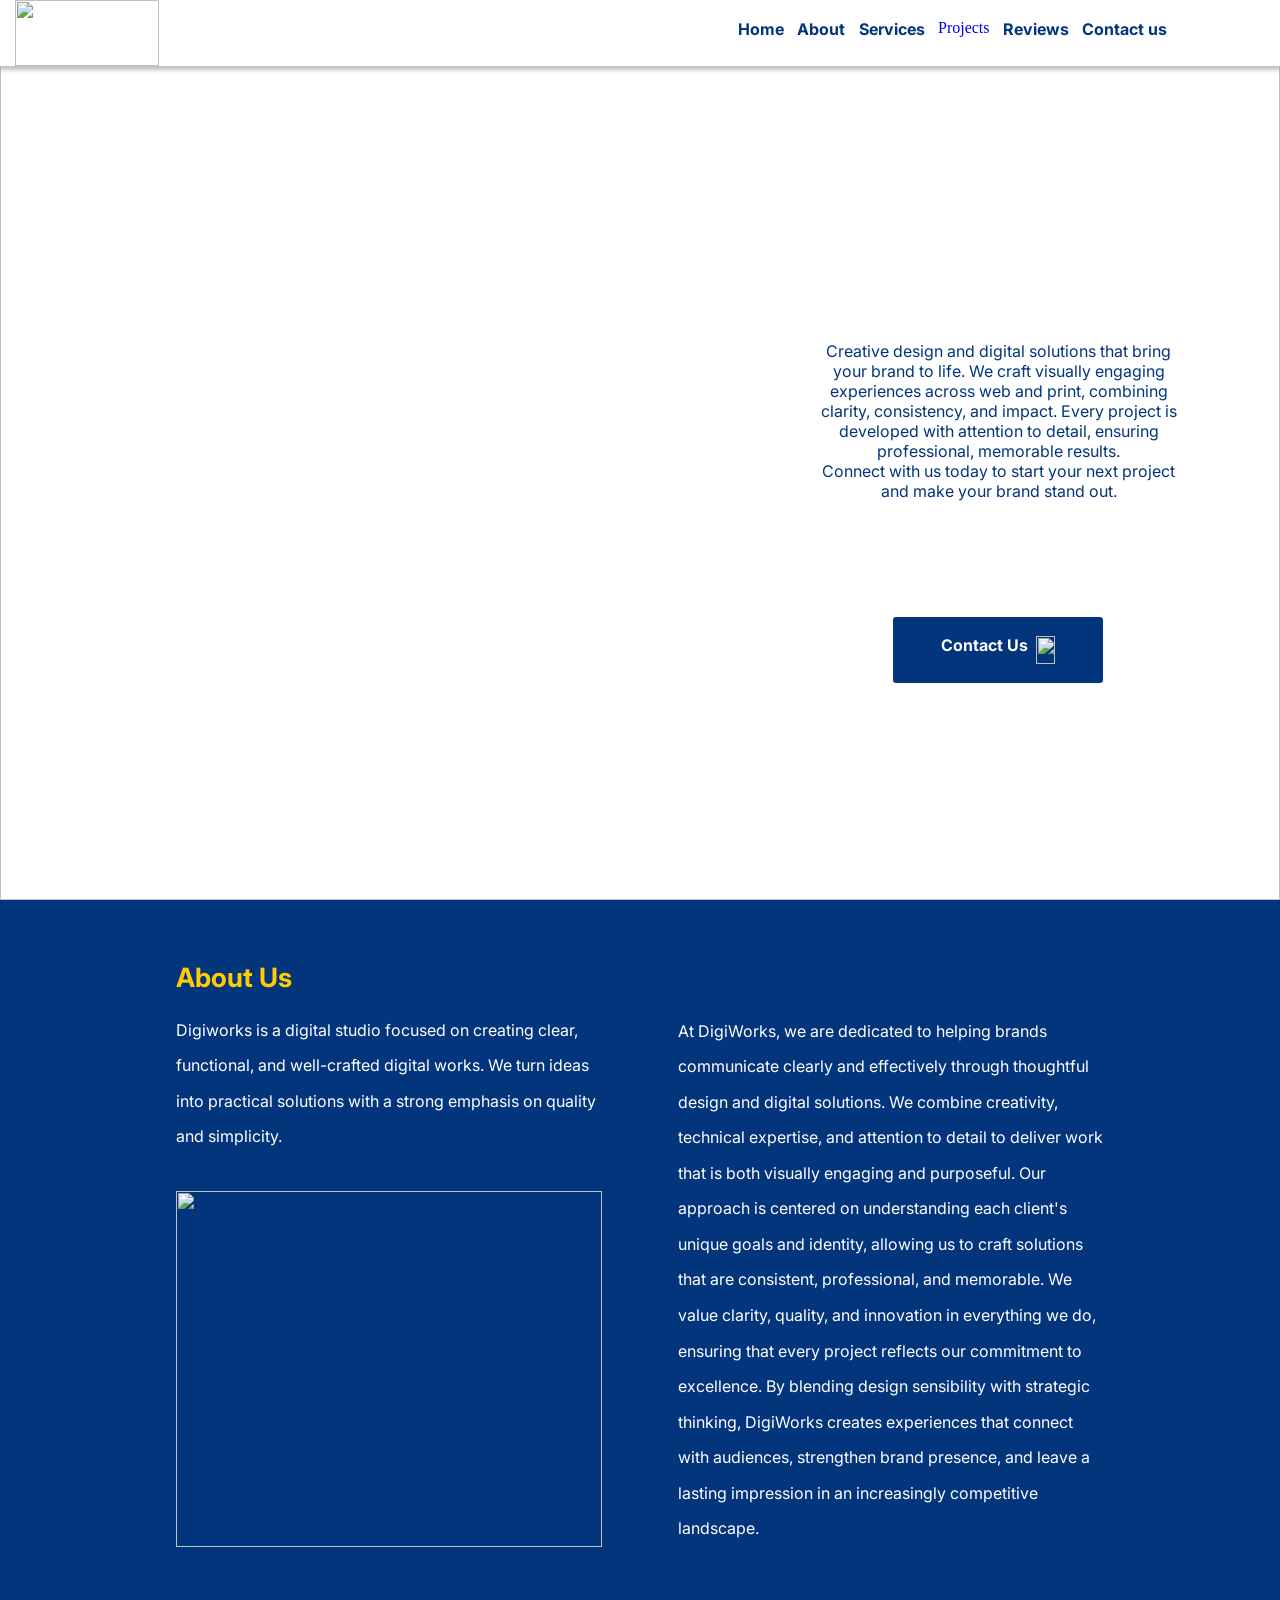
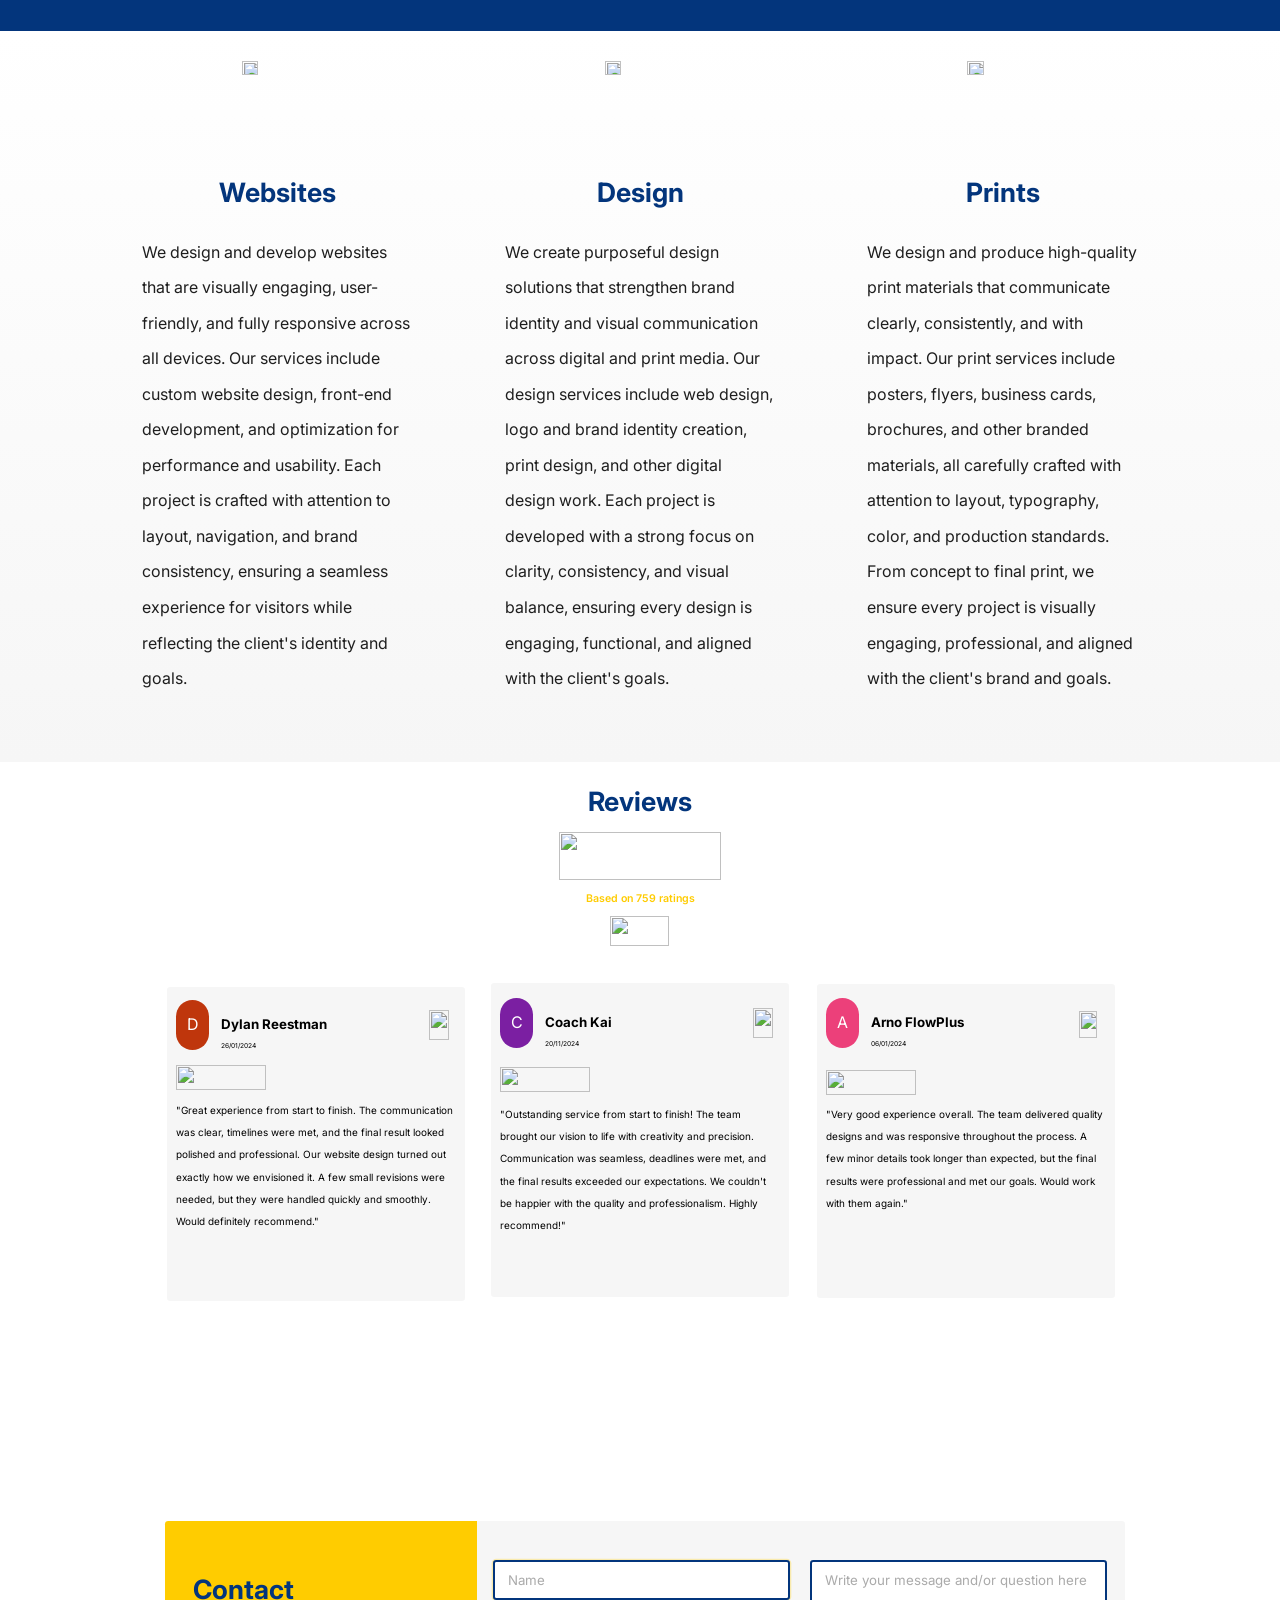
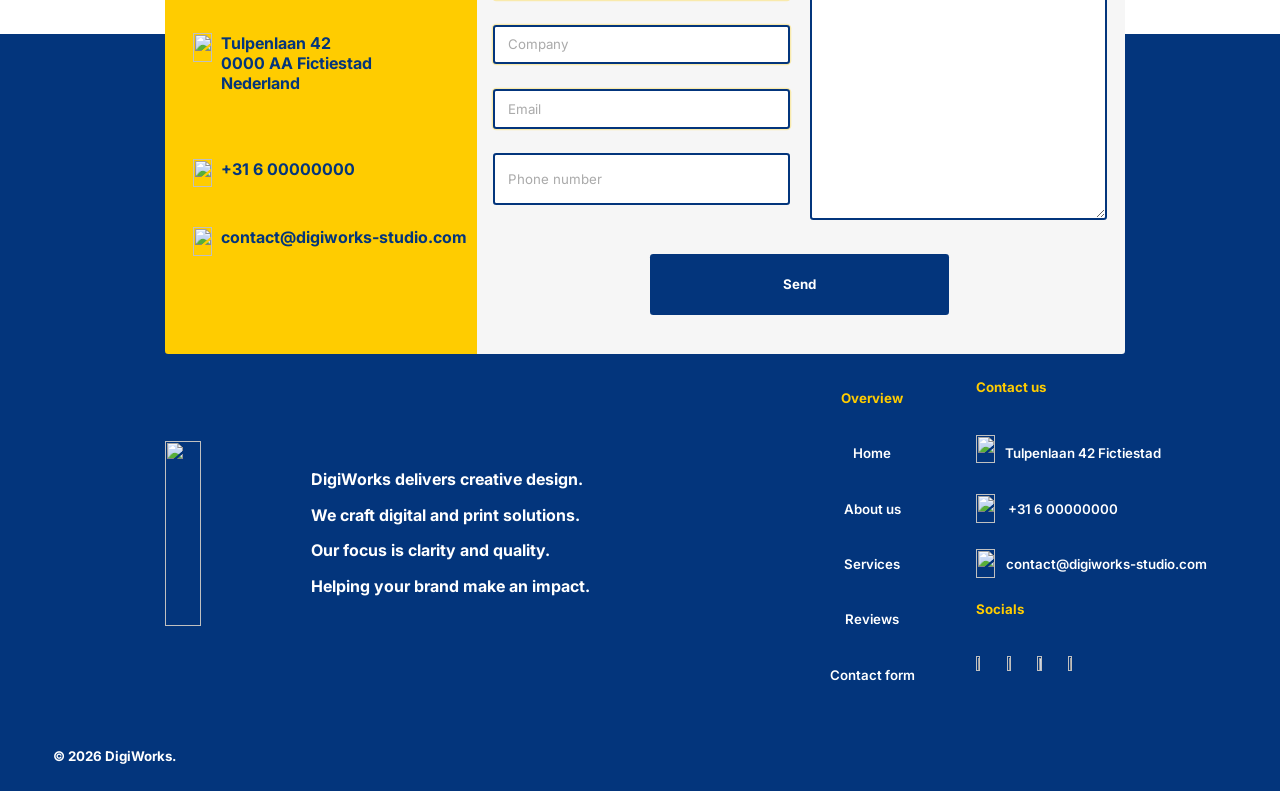
==== commit 591bbe4d: "Added html file with projects." ====
--- a/index.html
+++ b/index.html
@@ -2,8 +2,8 @@
       <head>
             <meta content="width=device-width, initial-scale=1" name="viewport">
             <meta charset="utf-8">
-      <link href="globals.css" rel="stylesheet">
-      <link href="style.css" rel="stylesheet">
+      <link href="./css/globals.css" rel="stylesheet">
+      <link href="./css/style.css" rel="stylesheet">
 
       </head>
       <body>
@@ -19,6 +19,9 @@
                         </a>
                         <a class="text-wrapper-25"href="#services">
                               Services
+                        </a>
+                        <a class="text-wrapper-28" href="projects.html">
+                              Projects
                         </a>
                         <a class="text-wrapper-26"href="#reviews">
                               Reviews
--- a/css/globals.css
+++ b/css/globals.css
@@ -0,0 +1,19 @@
+@import url("https://cdnjs.cloudflare.com/ajax/libs/meyer-reset/2.0/reset.min.css");
+@import url("https://fonts.googleapis.com/css?family=Inter:700,600,400");
+* {
+-webkit-font-smoothing: antialiased;
+box-sizing: border-box;
+}
+html,
+body {
+margin: 0px;
+height: 100%;
+}
+/* a blue color as a generic focus style */
+button:focus-visible {
+outline: 2px solid #4a90e2 !important;
+outline: -webkit-focus-ring-color auto 5px !important;
+}
+a {
+text-decoration: none;
+}
--- a/css/style.css
+++ b/css/style.css
@@ -0,0 +1,1078 @@
+* {
+  margin: 0;
+  padding: 0;
+  scroll-behavior: smooth;
+}
+
+
+
+.main-page .text-wrapper-27 {
+  width: 6.77vw;
+  height: 2.52vh;
+  font-family: "Inter", Helvetica;
+  font-weight: 700;
+  color: #03357c;
+  font-size: 1.25vw;
+  letter-spacing: 0;
+  line-height: normal;
+  white-space: nowrap;
+}
+
+
+.main-page .text-wrapper-26 {
+  width: 5.21vw;
+  height: 2.85vh;
+  font-family: "Inter", Helvetica;
+  font-weight: 700;
+  color: #03357c;
+  font-size: 1.25vw;
+  letter-spacing: 0;
+  line-height: normal;
+  white-space: nowrap;
+}
+
+.main-page .text-wrapper-25 {
+  width: 5.42vw;
+  height: 2.52vh;
+  font-family: "Inter", Helvetica;
+  font-weight: 700;
+  color: #03357c;
+  font-size: 1.25vw;
+  letter-spacing: 0;
+  line-height: normal;
+  white-space: nowrap;
+}
+
+.main-page .text-wrapper-24 {
+  width: 3.8vw;
+  height: 2.52vh;
+  font-family: "Inter", Helvetica;
+  font-weight: 700;
+  color: #03357c;
+  font-size: 1.25vw;
+  letter-spacing: 0;
+  line-height: normal;
+  white-space: nowrap;
+}
+
+.main-page .text-wrapper-23 {
+  width: 3.59vw;
+  height: 2.52vh;
+  font-family: "Inter", Helvetica;
+  font-weight: 700;
+  color: #03357c;
+  font-size: 1.25vw;
+  letter-spacing: 0;
+  line-height: normal;
+  white-space: nowrap;
+}
+
+.main-page .navbar {
+  margin-top: 2.09vh;
+  width: 29.48vw;
+  display: flex;
+  gap: 1.04vw;
+}
+
+.main-page .header-logo {
+  width: 11.24vw;
+  height: 7.35vh;
+  margin-left: 1.15vw;
+}
+
+.main-page .header {
+  position: fixed;
+  top: 0;
+  left: 0;
+  width: 100vw;
+  height: 7.35vh;
+  display: flex;
+  gap: 45.28vw;
+  background-color: #ffffff;
+  box-shadow: 0px 0.44vh 0.44vh #00000040;
+  z-index: 1000;
+}
+
+.main-page .mail-send-envelope {
+  position: absolute;
+  top: 2.2vh;
+  left: 11.15vw;
+  width: 1.46vw;
+  height: 3.07vh;
+  aspect-ratio: 1;
+  pointer-events: none;
+}
+
+.main-page .text-wrapper-22 {
+  position: absolute;
+  top: 2.09vh;
+  left: 3.75vw;
+  font-family: "Inter", Helvetica;
+  font-weight: 700;
+  color: #ffffff;
+  font-size: 1.25vw;
+  letter-spacing: 0;
+  line-height: normal;
+  pointer-events: none;
+}
+
+.main-page .contact-button-2 {
+  position: absolute;
+  top: 0;
+  left: 0;
+  width: 16.41vw;
+  height: 7.35vh;
+  background-color: #03357c;
+  border-radius: 0.26vw;
+}
+
+.main-page .contact-button {
+  all: unset;
+  box-sizing: border-box;
+  position: absolute;
+  top: 68.5vh;
+  left: 69.79vw;
+  width: 16.51vw;
+  height: 7.35vh;
+}
+
+.main-page .creative-design-and {
+  position: absolute;
+  top: 31.94vh;
+  left: 64.01vw;
+  width: 28.02vw;
+  height: 29.75vh;
+  display: flex;
+  align-items: center;
+  justify-content: center;
+  font-family: "Inter", Helvetica;
+  font-weight: 400;
+  color: #03357c;
+  font-size: 1.25vw;
+  text-align: center;
+  letter-spacing: 0;
+  line-height: normal;
+}
+
+.main-page .hero {
+  position: absolute;
+  top: 0;
+  left: 0;
+  width: 100vw;
+  height: 100vh;
+  object-fit: cover;
+}
+
+.main-page .home-section {
+  position: absolute;
+  top: 0;
+  left: 0;
+  width: 100.1vw;
+  height: 100vh;
+  z-index: 1;
+}
+
+.main-page .text-wrapper-21 {
+  width: 33.28vw;
+  height: 59.28vh;
+  font-family: "Inter", Helvetica;
+  font-weight: 400;
+  color: #ffffff;
+  font-size: 1.25vw;
+  letter-spacing: 0;
+  line-height: 3.95vh;
+}
+
+.main-page .about-block-right {
+  margin-top: 12.62vh;
+  width: 33.39vw;
+  display: flex;
+}
+
+.main-page .etqgwouuaaycyc {
+  width: 33.28vw;
+  height: 39.52vh;
+  aspect-ratio: 1.78;
+  object-fit: cover;
+}
+
+.main-page .text-wrapper-20 {
+  width: 33.28vw;
+  height: 19.87vh;
+  margin-top: 0.77vh;
+  font-family: "Inter", Helvetica;
+  font-weight: 400;
+  color: #ffffff;
+  font-size: 1.25vw;
+  letter-spacing: 0;
+  line-height: 3.95vh;
+}
+
+.main-page .text-wrapper-19 {
+  width: 9.74vw;
+  height: 6.37vh;
+  font-family: "Inter", Helvetica;
+  font-weight: 700;
+  color: #ffcc00;
+  font-size: 2.08vw;
+  letter-spacing: 0;
+  line-height: 6.59vh;
+  white-space: nowrap;
+}
+
+.main-page .about-block-left {
+  margin-top: 5.38vh;
+  width: 33.49vw;
+  height: 66.52vh;
+  margin-left: 13.75vw;
+  display: flex;
+  flex-direction: column;
+}
+
+.main-page .about-section {
+  position: absolute;
+  top: 100vh;
+  left: 0;
+  width: 100vw;
+  height: 81.23vh;
+  display: flex;
+  gap: 5.73vw;
+  background-color: #03357c;
+  z-index: 2;
+}
+
+.main-page .services-column-2 {
+  left: 67.76vw;
+  position: absolute;
+  top: 3.29vh;
+  width: 21.35vw;
+  height: 78.16vh;
+}
+
+.main-page .services-column {
+  left: 39.43vw;
+  position: absolute;
+  top: 3.29vh;
+  width: 21.35vw;
+  height: 78.16vh;
+}
+
+.main-page .group {
+  position: absolute;
+  width: 24.39%;
+  height: 14.04%;
+  top: 0;
+  left: 36.59%;
+  aspect-ratio: 1;
+}
+
+.main-page .text-wrapper-18 {
+  position: absolute;
+  top: 12.84vh;
+  left: 0;
+  width: 21.15vw;
+  font-family: "Inter", Helvetica;
+  font-weight: 700;
+  color: #03357c;
+  font-size: 2.08vw;
+  text-align: center;
+  letter-spacing: 0;
+  line-height: normal;
+  white-space: nowrap;
+}
+
+.main-page .text-wrapper-17 {
+  position: absolute;
+  top: 19.32vh;
+  left: 0;
+  width: 21.15vw;
+  font-family: "Inter", Helvetica;
+  font-weight: 400;
+  color: #1e1e1e;
+  font-size: 1.25vw;
+  letter-spacing: 0;
+  line-height: 3.95vh;
+}
+
+.main-page .services-column-left {
+  left: 11.09vw;
+  position: absolute;
+  top: 3.29vh;
+  width: 21.35vw;
+  height: 78.16vh;
+}
+
+.main-page .services-background {
+  top: 0;
+  height: 81.21vh;
+  background: linear-gradient(
+    180deg,
+    rgba(255, 255, 255, 1) 0%,
+    rgba(246, 246, 246, 1) 100%
+  );
+  position: absolute;
+  left: 0;
+  width: 100vw;
+}
+
+.main-page .services-section {
+  top: 181.23vh;
+  height: 81.43vh;
+  position: absolute;
+  left: 0;
+  width: 100vw;
+  z-index: 3;
+}
+
+.main-page .image {
+  position: absolute;
+  top: 16.25vh;
+  left: 4.95vw;
+  width: 4.64vw;
+  height: 3.29vh;
+  aspect-ratio: 2.96;
+  object-fit: cover;
+}
+
+.main-page .text-wrapper-16 {
+  position: absolute;
+  top: 12.73vh;
+  left: 0.73vw;
+  width: 13.13vw;
+  height: 3.07vh;
+  display: flex;
+  align-items: center;
+  justify-content: center;
+  font-family: "Inter", Helvetica;
+  font-weight: 600;
+  color: #ffcc00;
+  font-size: 0.83vw;
+  text-align: center;
+  letter-spacing: 0;
+  line-height: 2.63vh;
+  white-space: nowrap;
+}
+
+.main-page .text-wrapper-15 {
+  position: absolute;
+  top: 0;
+  left: 0;
+  width: 14.58vw;
+  height: 7.03vh;
+  display: flex;
+  align-items: center;
+  justify-content: center;
+  font-family: "Inter", Helvetica;
+  font-weight: 700;
+  color: #03357c;
+  font-size: 2.08vw;
+  text-align: center;
+  letter-spacing: 0;
+  line-height: 6.59vh;
+  white-space: nowrap;
+}
+
+.main-page .frame {
+  position: absolute;
+  top: 6.91vh;
+  left: 0.94vw;
+  width: 12.71vw;
+  height: 5.27vh;
+}
+
+.main-page .reviews-summary {
+  position: absolute;
+  top: 0.99vh;
+  left: 42.71vw;
+  width: 14.79vw;
+  height: 19.54vh;
+}
+
+.main-page .ellipse-3 {
+  background-color: #bf360c;
+  position: absolute;
+  top: 0;
+  left: 0;
+  width: 2.6vw;
+  height: 5.49vh;
+  border-radius: 1.3vw;
+}
+
+.main-page .reviewer-info-3 {
+  top: 1.43vh;
+  position: absolute;
+  left: 0.73vw;
+  width: 21.56vw;
+  height: 5.93vh;
+}
+
+.main-page .rating-stars-3 {
+  top: 8.67vh;
+  position: absolute;
+  left: 0.73vw;
+  width: 7.03vw;
+  height: 2.74vh;
+}
+
+.main-page .text-wrapper-14 {
+  position: absolute;
+  top: 12.4vh;
+  left: 0.73vw;
+  width: 21.88vw;
+  font-family: "Inter", Helvetica;
+  font-weight: 400;
+  color: #000000;
+  font-size: 0.78vw;
+  letter-spacing: 0;
+  line-height: 2.47vh;
+}
+
+.main-page .review-left {
+  top: 25.14vh;
+  left: 13.02vw;
+  position: absolute;
+  width: 23.44vw;
+  height: 34.8vh;
+}
+
+.main-page .ellipse-2 {
+  background-color: #7b1fa2;
+  position: absolute;
+  top: 0;
+  left: 0;
+  width: 2.6vw;
+  height: 5.49vh;
+  border-radius: 1.3vw;
+}
+
+.main-page .google-logo-2 {
+  position: absolute;
+  top: 1.1vh;
+  left: 19.79vw;
+  width: 1.56vw;
+  height: 3.29vh;
+}
+
+.main-page .reviewer-info-2 {
+  top: 1.65vh;
+  position: absolute;
+  left: 0.73vw;
+  width: 21.56vw;
+  height: 5.93vh;
+}
+
+.main-page .rating-stars-2 {
+  top: 9.33vh;
+  position: absolute;
+  left: 0.73vw;
+  width: 7.03vw;
+  height: 2.74vh;
+}
+
+.main-page .text-wrapper-13 {
+  position: absolute;
+  top: 13.28vh;
+  left: 0.73vw;
+  width: 21.88vw;
+  font-family: "Inter", Helvetica;
+  font-weight: 400;
+  color: #000000;
+  font-size: 0.78vw;
+  letter-spacing: 0;
+  line-height: 2.47vh;
+}
+
+.main-page .review-middle {
+  top: 24.7vh;
+  left: 38.33vw;
+  position: absolute;
+  width: 23.44vw;
+  height: 34.8vh;
+}
+
+.main-page .text-wrapper-12 {
+  position: absolute;
+  top: 0.77vh;
+  left: 0.83vw;
+  font-family: "Inter", Helvetica;
+  font-weight: 400;
+  color: #ffffff;
+  font-size: 1.25vw;
+  letter-spacing: 0;
+  line-height: 3.95vh;
+  white-space: nowrap;
+}
+
+.main-page .ellipse {
+  background-color: #ec407a;
+  position: absolute;
+  top: 0;
+  left: 0;
+  width: 2.6vw;
+  height: 5.49vh;
+  border-radius: 1.3vw;
+}
+
+.main-page .profile-icon {
+  position: absolute;
+  top: 0;
+  left: 0;
+  width: 2.71vw;
+  height: 5.49vh;
+}
+
+.main-page .text-wrapper-11 {
+  position: absolute;
+  top: 1.1vh;
+  left: 3.49vw;
+  font-family: "Inter", Helvetica;
+  font-weight: 700;
+  color: #000000;
+  font-size: 1.04vw;
+  letter-spacing: 0;
+  line-height: 3.29vh;
+  white-space: nowrap;
+}
+
+.main-page .text-wrapper-10 {
+  position: absolute;
+  top: 4.28vh;
+  left: 3.54vw;
+  font-family: "Inter", Helvetica;
+  font-weight: 400;
+  color: #000000;
+  font-size: 0.52vw;
+  letter-spacing: 0;
+  line-height: 1.65vh;
+  white-space: nowrap;
+}
+
+.main-page .google-logo {
+  position: absolute;
+  width: 1.41vw;
+  height: 2.96vh;
+  top: 1.43vh;
+  left: 19.79vw;
+}
+
+.main-page .reviewer-info {
+  position: absolute;
+  top: 1.54vh;
+  left: 0.73vw;
+  width: 21.41vw;
+  height: 5.93vh;
+}
+
+.main-page .rating-stars {
+  position: absolute;
+  top: 9.55vh;
+  left: 0.73vw;
+  width: 7.03vw;
+  height: 2.74vh;
+}
+
+.main-page .p {
+  position: absolute;
+  top: 13.17vh;
+  left: 0.73vw;
+  width: 21.88vw;
+  font-family: "Inter", Helvetica;
+  font-weight: 400;
+  color: #000000;
+  font-size: 0.78vw;
+  letter-spacing: 0;
+  line-height: 2.47vh;
+}
+
+.main-page .review-card-BG {
+  position: absolute;
+  top: 0;
+  left: 0;
+  width: 23.33vw;
+  height: 34.8vh;
+  background-color: #f6f6f6;
+  border-radius: 0.26vw;
+}
+
+.main-page .review-right {
+  top: 24.81vh;
+  left: 63.8vw;
+  position: absolute;
+  width: 23.44vw;
+  height: 34.8vh;
+}
+
+.main-page .reviews-section {
+  position: absolute;
+  top: 262.35vh;
+  left: 0;
+  width: 100vw;
+  height: 96.82vh;
+  z-index: 4;
+}
+
+.main-page .submit-button:active {
+  background-color: #022d5f;
+}
+
+.main-page .submit-button:hover {
+  background-color: #024a9e;
+}
+
+.main-page .submit-button {
+  grid-area: submit;
+  width: 23.39vw;
+  height: 6.69vh;
+  background-color: #03357c;
+  border-radius: 0.26vw;
+  border: none;
+  font-family: "Inter", Helvetica;
+  font-weight: 700;
+  color: #ffffff;
+  font-size: 1.04vw;
+  text-align: center;
+  letter-spacing: 0;
+  line-height: normal;
+  cursor: pointer;
+  justify-self: center;
+  transition: background-color 0.3s ease;
+}
+
+.main-page .message-input {
+  height: 92.8%;
+  resize: vertical;
+  min-height: 20vh;
+  font-family: "Inter", Helvetica;
+}
+
+.main-page .phone-input {
+  height: 5.82vh;
+}
+.main-page .email-input,
+.main-page .company-input,
+.main-page .name-input,
+
+.main-page .form-input:focus {
+  outline: none;
+  border-color: #ffcc00;
+  box-shadow: 0 0 0 0.1vw rgba(255, 204, 0, 0.3);
+}
+
+.main-page .form-input::placeholder {
+  color: #aaaaaa;
+}
+
+.main-page .form-input {
+  width: 100%;
+  background-color: #ffffff;
+  border-radius: 0.26vw;
+  border: 0.21vw solid #03357c;
+  font-family: "Inter", Helvetica;
+  font-weight: 400;
+  color: #000000;
+  font-size: 1.04vw;
+  letter-spacing: 0;
+  line-height: normal;
+  padding: 1.1vh 1.04vw;
+  box-sizing: border-box;
+}
+
+.main-page .form-field.message-field {
+  grid-area: message;
+}
+
+.main-page .form-field:nth-child(4) {
+  grid-area: phone;
+}
+
+.main-page .form-field:nth-child(3) {
+  grid-area: email;
+}
+
+.main-page .form-field:nth-child(2) {
+  grid-area: company;
+}
+
+.main-page .form-field:nth-child(1) {
+  grid-area: name;
+}
+
+.main-page .form-field {
+  display: flex;
+  flex-direction: column;
+  gap: 0.55vh;
+}
+
+.main-page .contact-form {
+  position: absolute;
+  top: 4.39vh;
+  left: 25.63vw;
+  width: 47.97vw;
+  height: 40.51vh;
+  display: grid;
+  grid-template-columns: 1fr 1fr;
+  gap: 1.1vw 1.56vw;
+  grid-template-areas:
+    "name message"
+    "company message"
+    "email message"
+    "phone message"
+    ". message"
+    "submit submit";
+}
+
+.main-page .text-wrapper-9 {
+  top: 4.39vh;
+  left: 2.19vw;
+  width: 20.05vw;
+  font-weight: 700;
+  color: #03357c;
+  font-size: 2.08vw;
+  line-height: 6.59vh;
+  white-space: nowrap;
+  position: absolute;
+  font-family: "Inter", Helvetica;
+  letter-spacing: 0;
+}
+
+.main-page .tulpenlaan {
+  width: 20.05vw;
+  height: 9.55vh;
+  font-family: "Inter", Helvetica;
+  font-weight: 700;
+  color: #03357c;
+  font-size: 1.25vw;
+  letter-spacing: 0;
+  line-height: normal;
+}
+
+.main-page .contact-adress-info {
+  position: absolute;
+  top: 12.51vh;
+  left: 2.19vw;
+  width: 22.34vw;
+  height: 9.55vh;
+  display: flex;
+  gap: 0.68vw;
+}
+
+.main-page .contact-phone-number {
+  position: absolute;
+  top: 26.45vh;
+  left: 2.19vw;
+  width: 22.34vw;
+  height: 3.18vh;
+  display: flex;
+  gap: 0.68vw;
+}
+
+.main-page .text-wrapper-8 {
+  width: 20.05vw;
+  height: 3.18vh;
+  font-family: "Inter", Helvetica;
+  font-weight: 700;
+  color: #03357c;
+  font-size: 1.25vw;
+  letter-spacing: 0;
+  line-height: normal;
+}
+
+.main-page .img-3 {
+  width: 1.51vw;
+  height: 3.18vh;
+  aspect-ratio: 1;
+}
+
+.main-page .contact-email-info {
+  position: absolute;
+  top: 34.02vh;
+  left: 2.19vw;
+  width: 22.34vw;
+  height: 3.18vh;
+  display: flex;
+  gap: 0.68vw;
+}
+
+.main-page .contact-info-BG {
+  position: absolute;
+  top: 0;
+  left: 0;
+  width: 24.43vw;
+  height: 48.08vh;
+  background-color: #ffcc00;
+  border-radius: 0.26vw 0px 0px 0.26vw;
+}
+
+.main-page .contact-form-BG {
+  position: absolute;
+  top: 0;
+  left: 24.43vw;
+  width: 50.63vw;
+  height: 48.08vh;
+  background-color: #f6f6f6;
+  border-radius: 0px 0.26vw 0.26vw 0px;
+}
+
+.main-page .contact-section {
+  position: absolute;
+  top: 346.76vh;
+  left: 12.86vw;
+  width: 75.16vw;
+  height: 48.08vh;
+  z-index: 6;
+}
+
+.main-page .end-text-logo {
+  position: absolute;
+  width: 29.01%;
+  height: 100%;
+  top: 0;
+  left: 0;
+}
+
+.main-page .digiworks-delivers {
+  position: absolute;
+  top: 0;
+  left: 11.04vw;
+  width: 22.6vw;
+  height: 20.64vh;
+  display: flex;
+  align-items: center;
+  justify-content: center;
+  font-family: "Inter", Helvetica;
+  font-weight: 700;
+  color: #ffffff;
+  font-size: 1.25vw;
+  letter-spacing: 0;
+  line-height: 3.95vh;
+}
+
+.main-page .footer-end-text {
+  position: absolute;
+  top: 45.23vh;
+  left: 12.86vw;
+  width: 33.75vw;
+  height: 20.64vh;
+}
+
+.main-page .text-wrapper-7 {
+  display: flex;
+  align-items: center;
+  justify-content: center;
+  width: 10.42vw;
+  height: 4.17vh;
+  font-family: "Inter", Helvetica;
+  font-weight: 600;
+  color: #ffffff;
+  font-size: 1.04vw;
+  letter-spacing: 0;
+  line-height: normal;
+}
+
+.main-page .text-wrapper-6 {
+  display: flex;
+  align-items: center;
+  justify-content: center;
+  width: 10.42vw;
+  height: 4.17vh;
+  font-family: "Inter", Helvetica;
+  font-weight: 700;
+  color: #ffcc00;
+  font-size: 1.04vw;
+  letter-spacing: 0;
+  line-height: normal;
+}
+
+.main-page .footer-website {
+  position: absolute;
+  top: 38.42vh;
+  left: 62.92vw;
+  width: 11.04vw;
+  height: 34.91vh;
+  display: flex;
+  flex-direction: column;
+  gap: 1.98vh;
+}
+
+.main-page .text-wrapper-5 {
+  display: flex;
+  align-items: center;
+  justify-content: center;
+  width: 16.51vw;
+  height: 4.17vh;
+  font-family: "Inter", Helvetica;
+  font-weight: 600;
+  color: #ffffff;
+  font-size: 1.04vw;
+  letter-spacing: 0;
+  line-height: normal;
+}
+
+.main-page .footer-mail-info {
+  width: 18.59vw;
+  display: flex;
+  gap: 0.47vw;
+}
+
+.main-page .text-wrapper-4 {
+  display: flex;
+  align-items: center;
+  justify-content: center;
+  width: 9.69vw;
+  height: 4.17vh;
+  font-weight: 600;
+  color: #ffffff;
+  font-size: 1.04vw;
+  font-family: "Inter", Helvetica;
+  letter-spacing: 0;
+  line-height: normal;
+}
+
+.main-page .img-2 {
+  margin-top: 0.44vh;
+  width: 1.51vw;
+  height: 3.18vh;
+  aspect-ratio: 1;
+}
+
+.main-page .footer-phone-info {
+  width: 11.77vw;
+  display: flex;
+  gap: 0.47vw;
+}
+
+.main-page .text-wrapper-3 {
+  display: flex;
+  align-items: center;
+  justify-content: center;
+  width: 12.76vw;
+  height: 4.17vh;
+  font-family: "Inter", Helvetica;
+  font-weight: 600;
+  color: #ffffff;
+  font-size: 1.04vw;
+  letter-spacing: 0;
+  line-height: normal;
+}
+
+.main-page .home-fill {
+  width: 1.51vw;
+  height: 3.18vh;
+}
+
+.main-page .footer-adress-info {
+  width: 14.84vw;
+  display: flex;
+  gap: 0.47vw;
+}
+
+.main-page .text-wrapper-2 {
+  display: flex;
+  align-items: left;
+  justify-content: left;
+  width: 11.67vw;
+  height: 4.17vh;
+  font-family: "Inter", Helvetica;
+  font-weight: 700;
+  color: #ffcc00;
+  font-size: 1.04vw;
+  letter-spacing: 0;
+  line-height: normal;
+}
+
+.main-page .footer-contact-info {
+  position: absolute;
+  top: 38.42vh;
+  left: 76.25vw;
+  width: 18.59vw;
+  height: 22.61vh;
+  display: flex;
+  flex-direction: column;
+  gap: 1.98vh;
+}
+
+
+
+.main-page .social-link-3 {
+  position: absolute;
+  width: 16.81%;
+  height: 40.43%;
+  top: 59.57%;
+  left: 0;
+  aspect-ratio: 1;
+}
+
+.main-page .social-link-2 {
+  left: 20.35%;
+  position: absolute;
+  width: 16.81%;
+  height: 40.43%;
+  top: 59.57%;
+  aspect-ratio: 1;
+}
+
+.main-page .img {
+  left: 40.71%;
+  position: absolute;
+  width: 16.81%;
+  height: 40.43%;
+  top: 59.57%;
+  aspect-ratio: 1;
+}
+
+.main-page .social-link {
+  left: 61.06%;
+  position: absolute;
+  width: 16.81%;
+  height: 40.43%;
+  top: 59.57%;
+  aspect-ratio: 1;
+}
+
+.main-page .footer-social-links {
+  position: absolute;
+  top: 63.01vh;
+  left: 76.25vw;
+  width: 11.77vw;
+  height: 10.32vh;
+}
+
+.main-page .text-wrapper {
+  position: absolute;
+  top: 79.36vh;
+  left: 4.11vw;
+  width: 89.27vw;
+  font-family: "Inter", Helvetica;
+  font-weight: 700;
+  color: #ffffff;
+  font-size: 1.04vw;
+  letter-spacing: 0;
+  line-height: normal;
+}
+
+.main-page .rectangle {
+  position: absolute;
+  top: 0;
+  left: 0;
+  width: 100vw;
+  height: 84.19vh;
+  background-color: #03357c;
+}
+
+.main-page .footer-section {
+  position: absolute;
+  top: 359.28vh;
+  left: 0;
+  width: 100.1vw;
+  height: 84.19vh;
+  z-index: 5;
+}
+
+.main-page {
+  background-color: #ffffff;
+  overflow: hidden;
+  width: 100%;
+  min-width: 100vw;
+  min-height: 443.47vh;
+  position: relative;
+}
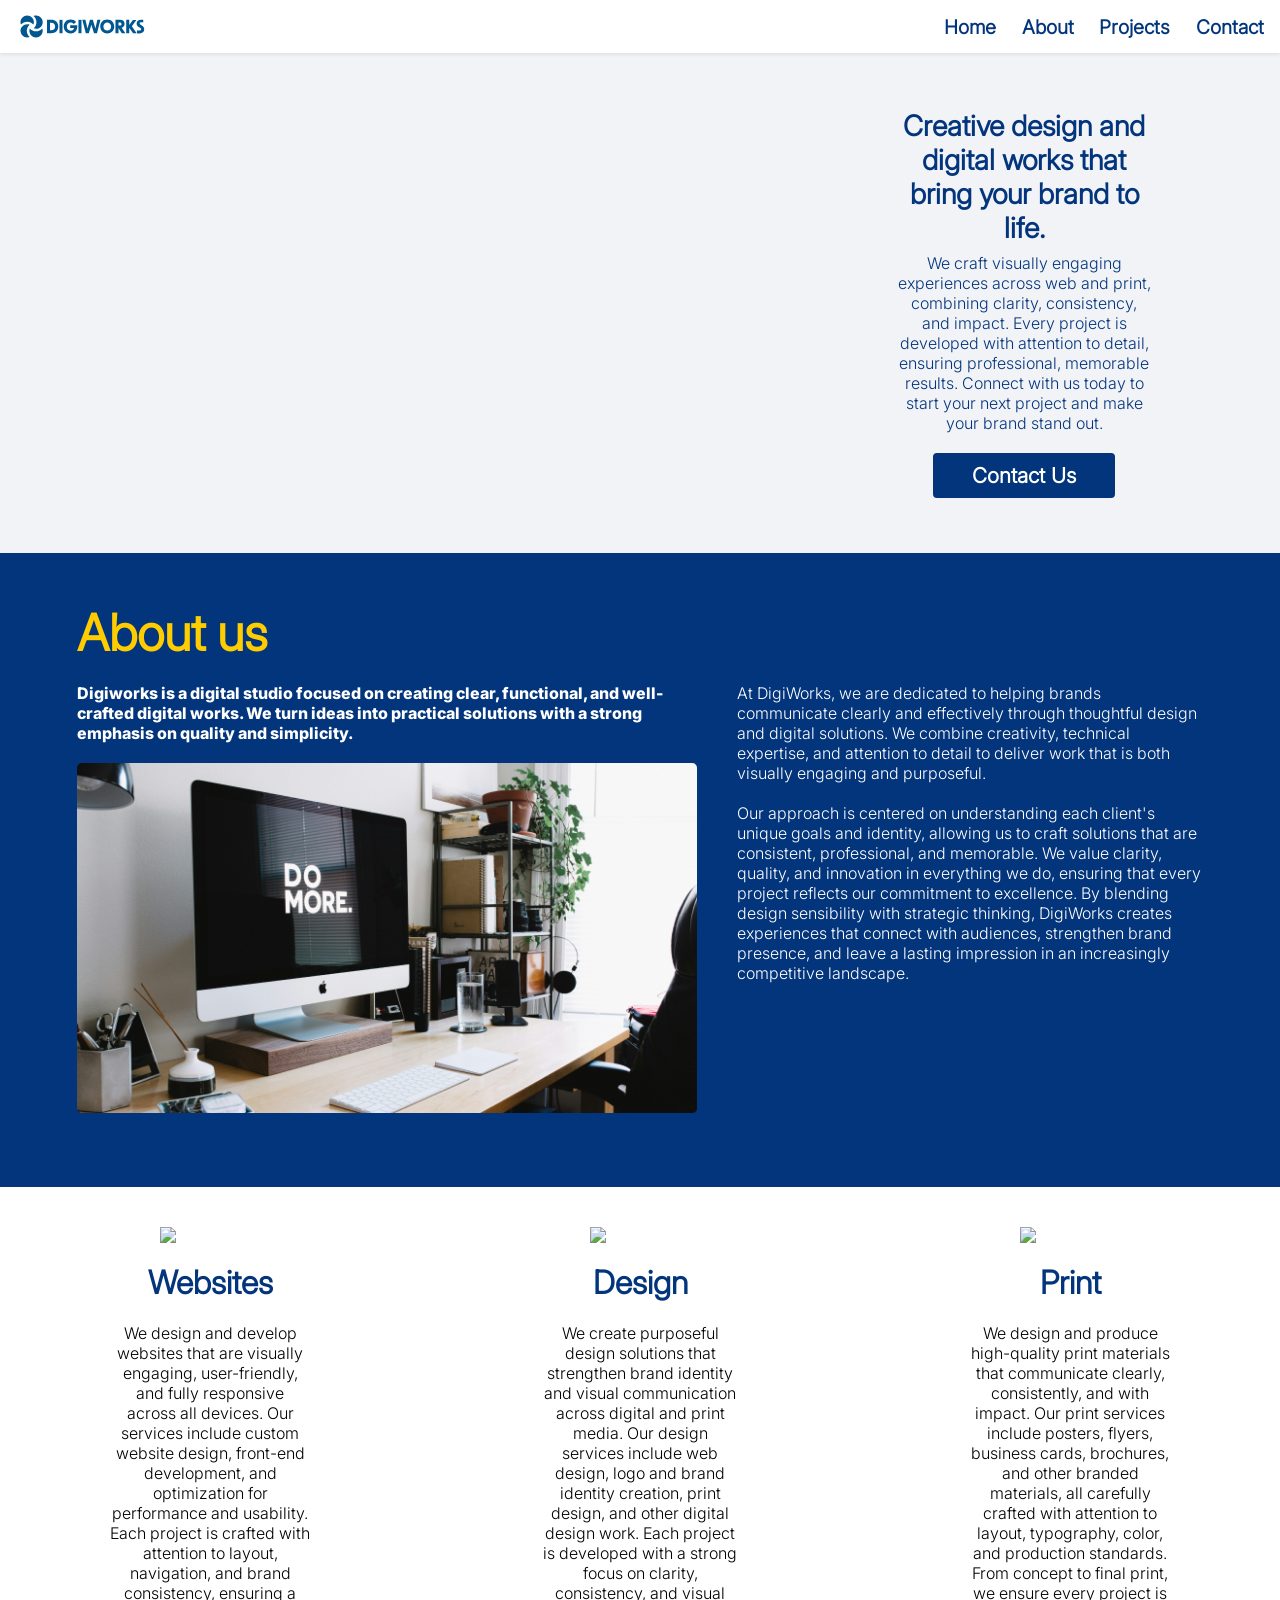
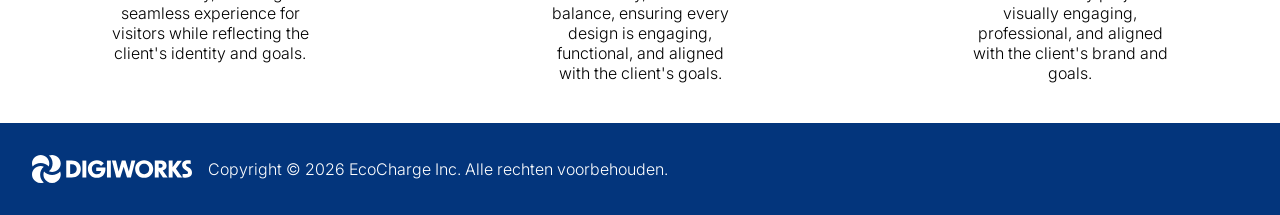
==== commit 0e64fa63: "Nieuwe site, semi-responsive" ====
--- a/index.html
+++ b/index.html
@@ -1,368 +1,78 @@
-<html>
-      <head>
-            <meta content="width=device-width, initial-scale=1" name="viewport">
-            <meta charset="utf-8">
-      <link href="./css/globals.css" rel="stylesheet">
-      <link href="./css/style.css" rel="stylesheet">
-
-      </head>
-      <body>
-            <div class="main-page" data-model-id="1:2">
-            <header class="header">
-                  <img class="header-logo" src="https://c.animaapp.com/EyiGRxWn/img/headerlogo.svg">
-                  <nav class="navbar">
-                        <a class="text-wrapper-23"href="#">
-                              Home
-                        </a>
-                        <a class="text-wrapper-24"href="#about">
-                              About
-                        </a>
-                        <a class="text-wrapper-25"href="#services">
-                              Services
-                        </a>
-                        <a class="text-wrapper-28" href="projects.html">
-                              Projects
-                        </a>
-                        <a class="text-wrapper-26"href="#reviews">
-                              Reviews
-                        </a>
-                        <a class="text-wrapper-27"href="#contact">
-                              Contact us
-                        </a>
-                  </nav>
-            </header>
-            <section class="home-section">
-                  <img class="hero" src="https://c.animaapp.com/EyiGRxWn/img/hero.png">
-                  <p class="creative-design-and">
-                  Creative design and digital solutions that bring your brand to life. We craft visually engaging experiences
-                        across web and print, combining clarity, consistency, and impact. Every project is developed with attention to
-                        detail, ensuring professional, memorable results.
-                  <br>
-                  Connect with us today to start your next project and
-                        make your brand stand out.
-                  </p>
-                  <button class="contact-button " href="#contact">
-                        <a class="contact-button-2"href="#contact">
-                        </a>
-                        <div class="text-wrapper-22">
-                              Contact Us
-                        </div>
-                        <img class="mail-send-envelope" src="https://c.animaapp.com/EyiGRxWn/img/mail-send-envelope-streamline-core-2.svg">
-                  </button>
-            </section>
-            <section class="about-section" id="about">
-                  <div class="about-block-left">
-                        <div class="text-wrapper-19">
-                              About Us
-                        </div>
-                        <p class="text-wrapper-20">
-                              Digiworks is a digital studio focused on creating clear, functional, and well-crafted digital works. We turn
-                              ideas into practical solutions with a strong emphasis on quality and simplicity.
-                        </p>
-                        <img class="etqgwouuaaycyc" src="https://c.animaapp.com/EyiGRxWn/img/etqgw0ouuaaycyc-1.png">
-                  </div>
-                  <div class="about-block-right">
-                        <p class="text-wrapper-21">
-                              At DigiWorks, we are dedicated to helping brands communicate clearly and effectively through thoughtful
-                              design and digital solutions. We combine creativity, technical expertise, and attention to detail to deliver
-                              work that is both visually engaging and purposeful. Our approach is centered on understanding each client's
-                              unique goals and identity, allowing us to craft solutions that are consistent, professional, and memorable.
-                              We value clarity, quality, and innovation in everything we do, ensuring that every project reflects our
-                              commitment to excellence. By blending design sensibility with strategic thinking, DigiWorks creates
-                              experiences that connect with audiences, strengthen brand presence, and leave a lasting impression in an
-                              increasingly competitive landscape.
-                        </p>
-                  </div>
-            </section>
-            <section class="services-section"id="services">
-                  <div class="services-background">
-                  </div>
-                  <div class="services-column-left">
-                        <p class="text-wrapper-17">
-                              We design and develop websites that are visually engaging, user-friendly, and fully responsive across all
-                              devices. Our services include custom website design, front-end development, and optimization for performance
-                              and usability. Each project is crafted with attention to layout, navigation, and brand consistency, ensuring
-                              a seamless experience for visitors while reflecting the client's identity and goals.
-                        </p>
-                        <div class="text-wrapper-18">
-                              Websites
-                        </div>
-                        <img class="group" src="https://c.animaapp.com/EyiGRxWn/img/group-4@2x.png">
-                  </div>
-                  <div class="services-column">
-                        <p class="text-wrapper-17">
-                              We create purposeful design solutions that strengthen brand identity and visual communication across digital
-                              and print media. Our design services include web design, logo and brand identity creation, print design, and
-                              other digital design work. Each project is developed with a strong focus on clarity, consistency, and visual
-                              balance, ensuring every design is engaging, functional, and aligned with the client's goals.
-                        </p>
-                        <div class="text-wrapper-18">
-                              Design
-                        </div>
-                        <img class="group" src="https://c.animaapp.com/EyiGRxWn/img/group-5@2x.png">
-                  </div>
-                  <div class="services-column-2">
-                        <p class="text-wrapper-17">
-                              We design and produce high-quality print materials that communicate clearly, consistently, and with impact.
-                              Our print services include posters, flyers, business cards, brochures, and other branded materials, all
-                              carefully crafted with attention to layout, typography, color, and production standards. From concept to
-                              final print, we ensure every project is visually engaging, professional, and aligned with the client's brand
-                              and goals.
-                        </p>
-                        <div class="text-wrapper-18">
-                              Prints
-                        </div>
-                        <img class="group" src="https://c.animaapp.com/EyiGRxWn/img/group-3@2x.png">
-                  </div>
-            </section>
-            <section class="reviews-section" id="reviews">
-                  <div class="review-right">
-                        <div class="review-card-BG">
-                        </div>
-                        <p class="p">
-                              "Very good experience overall. The team delivered quality designs and was responsive throughout the process.
-                              A few minor details took longer than expected, but the final results were professional and met our goals.
-                              Would work with them again."
-                        </p>
-                        <img class="rating-stars" src="https://c.animaapp.com/EyiGRxWn/img/ratingstars@2x.png">
-                        <div class="reviewer-info">
-                              <img class="google-logo" src="https://c.animaapp.com/EyiGRxWn/img/googlelogo@2x.png">
-                              <div class="text-wrapper-10">
-                                    06/01/2024
-                              </div>
-                              <div class="text-wrapper-11">
-                                    Arno FlowPlus
-                              </div>
-                              <div class="profile-icon">
-                                    <div class="ellipse">
-                                    </div>
-                                    <div class="text-wrapper-12">
-                                          A
-                                    </div>
-                              </div>
-                        </div>
-                  </div>
-                  <div class="review-middle">
-                        <div class="review-card-BG">
-                        </div>
-                        <p class="text-wrapper-13">
-                              "Outstanding service from start to finish! The team brought our vision to life with creativity and
-                              precision. Communication was seamless, deadlines were met, and the final results exceeded our expectations.
-                              We couldn't be happier with the quality and professionalism. Highly recommend!"
-                        </p>
-                        <img class="rating-stars-2" src="https://c.animaapp.com/EyiGRxWn/img/ratingstars-1@2x.png">
-                        <div class="reviewer-info-2">
-                              <img class="google-logo-2" src="https://c.animaapp.com/EyiGRxWn/img/googlelogo-1.svg">
-                              <div class="text-wrapper-10">
-                                    20/11/2024
-                              </div>
-                              <div class="text-wrapper-11">
-                                    Coach Kai
-                              </div>
-                              <div class="profile-icon">
-                                    <div class="ellipse-2">
-                                    </div>
-                                    <div class="text-wrapper-12">
-                                          C
-                                    </div>
-                              </div>
-                        </div>
-                  </div>
-                  <div class="review-left">
-                        <div class="review-card-BG">
-                        </div>
-                        <p class="text-wrapper-14">
-                              "Great experience from start to finish. The communication was clear, timelines were met, and the final
-                              result looked polished and professional. Our website design turned out exactly how we envisioned it. A few
-                              small revisions were needed, but they were handled quickly and smoothly. Would definitely recommend."
-                        </p>
-                        <img class="rating-stars-3" src="https://c.animaapp.com/EyiGRxWn/img/ratingstars-2@2x.png">
-                        <div class="reviewer-info-3">
-                              <img class="google-logo-2" src="https://c.animaapp.com/EyiGRxWn/img/googlelogo-2.svg">
-                              <div class="text-wrapper-10">
-                                    26/01/2024
-                              </div>
-                              <div class="text-wrapper-11">
-                                    Dylan Reestman
-                              </div>
-                              <div class="profile-icon">
-                                    <div class="ellipse-3">
-                                    </div>
-                                    <div class="text-wrapper-12">
-                                          D
-                                    </div>
-                              </div>
-                        </div>
-                  </div>
-                  <div class="reviews-summary">
-                        <img class="frame" src="https://c.animaapp.com/EyiGRxWn/img/frame-6.svg">
-                        <div class="text-wrapper-15">
-                              Reviews
-                        </div>
-                        <div class="text-wrapper-16">
-                              Based on 759 ratings
-                        </div>
-                  <img class="image" src="https://c.animaapp.com/EyiGRxWn/img/image-1@2x.png">
-                  </div>
-            </section>
-            <section class="contact-section" id="contact">
-                  <div class="contact-form-BG">
-                  </div>
-                  <div class="contact-info-BG">
-                  </div>
-                  <div class="contact-email-info">
-                        <img class="img-3" src="https://c.animaapp.com/EyiGRxWn/img/mail-send-envelope-streamline-core-1.svg">
-                        <div class="text-wrapper-8">
-                              contact@digiworks-studio.com
-                        </div>
-                  </div>
-                  <div class="contact-phone-number">
-                        <img class="img-3" src="https://c.animaapp.com/EyiGRxWn/img/phone-filled-streamline-carbon-1.svg">
-                        <div class="text-wrapper-8">
-                              +31 6 00000000
-                        </div>
-                  </div>
-                  <div class="contact-adress-info">
-                        <img class="home-fill" src="https://c.animaapp.com/EyiGRxWn/img/home-3-fill-streamline-mingcute-fill-1.svg">
-                        <div class="tulpenlaan">
-                              Tulpenlaan 42
-                              <br>
-                              0000 AA Fictiestad
-                              <br>
-                              Nederland
-                        </div>
-                  </div>
-                  <div class="text-wrapper-9">
-                        Contact
-                  </div>
-                  <form class="contact-form">
-                        <div class="form-field">
-                              
-                              <input class="form-input name-input" id="name" name="name" placeholder="Name" required="" type="text">
-                        </div>
-                        <div class="form-field">
-                              
-                              <input class="form-input company-input" id="company" name="company" placeholder="Company" type="text">
-                        </div>
-                        <div class="form-field">
-                              
-                              <input class="form-input email-input" id="email" name="email" placeholder="Email" required="" type="email">
-                        </div>
-                        <div class="form-field">
-                             
-                              <input class="form-input phone-input" id="phone" name="phone" placeholder="Phone number" type="tel">
-                        </div>
-                        <div class="form-field message-field">
-                              
-                              <textarea class="form-input message-input" id="message" name="message" placeholder="Write your message and/or question here" required="" rows="6"></textarea>
-                        </div>
-                        <button class="submit-button" type="submit">
-                              Send
-                        </button>
-                  </form>
-            </section>
-            <section class="footer-section">
-                  <div class="rectangle">
-                  </div>
-                  <div class="text-wrapper">
-                        © 2026 DigiWorks.
-                  </div>
-                  <div class="footer-social-links">
-                        <img class="social-link" src="https://c.animaapp.com/EyiGRxWn/img/sociallink1-1@2x.png">
-                        <img class="img" src="https://c.animaapp.com/EyiGRxWn/img/sociallink1-1@2x.png">
-                        <img class="social-link-2" src="https://c.animaapp.com/EyiGRxWn/img/sociallink1-1@2x.png">
-                        <img class="social-link-3" src="https://c.animaapp.com/EyiGRxWn/img/sociallink1-1@2x.png">
-                        <div class="text-wrapper-2">
-                              Socials
-                        </div>
-                  </div>
-                  <div class="footer-contact-info">
-                        <div class="text-wrapper-2">
-                              Contact us
-                        </div>
-                        <div class="footer-adress-info">
-                              <img class="home-fill" src="https://c.animaapp.com/EyiGRxWn/img/home-3-fill-streamline-mingcute-fill.svg">
-                        <div class="text-wrapper-3">
-                              Tulpenlaan 42 Fictiestad
-                        </div>
-                  </div>
-                  <div class="footer-phone-info">
-                        <img class="img-2" src="https://c.animaapp.com/EyiGRxWn/img/phone-filled-streamline-carbon.svg">
-                        <div class="text-wrapper-4">
-                              +31 6 00000000
-                        </div>
-                  </div>
-                  <div class="footer-mail-info">
-                        <img class="img-2" src="https://c.animaapp.com/EyiGRxWn/img/mail-send-envelope-streamline-core.svg">
-                        <div class="text-wrapper-5">
-                              contact@digiworks-studio.com
-                        </div>
-                  </div>
+<!DOCTYPE html>
+<html lang="en">
+<head>
+    <meta charset="UTF-8">
+    <meta name="viewport" content="width=device-width, initial-scale=1.0">
+    <link href='https://unpkg.com/boxicons@2.1.4/css/boxicons.min.css' rel='stylesheet'>
+    <link rel="stylesheet" href="style.css">
+    <link rel="icon" href="assets/alleen_icon.svg" type="image/svg+xml">
+    <meta title="description" content="We craft visually engaging experiences across web and print, combining clarity, consistency, and impact.">
+    <title>DIGIWORKS</title>
+</head>
+<body>
+    <header id="header">
+        <nav id="nav">
+            <button id="nav-logo"></button>
+            <ul id="nav-list">
+                <a href="">Home</a>
+                <a href="#about-us">About</a>
+                <a href="../projects">Projects</a>
+                <a href="mailto:contact@digiworks-studio.com">Contact</a>
+            </ul>
+            <a id="mobile-open-nav" onclick="toggleMobileNav()"><i class='bx bx-menu'></i></a>
+            <div id="mobile-nav-overlay"></div>
+        </nav>
+    </header>
+    <main>
+        <section id="about-us">
+            <div id="about-us-container">
+                <p id="about-us-text"><span class="mobile-heading">Creative design and digital works that bring your brand to life.</span> We craft visually engaging experiences across web and print, combining clarity, consistency, and impact. Every project is developed with attention to detail, ensuring professional, memorable results.
+    Connect with us today to start your next project and make your brand stand out.</p>
+                <button id="contact-us"><span id="contact-button-text">Contact Us</span></button>
+                
+        </section>
+        <section class="more-info">
+            <h2>About us</h2>
+            <div class="info-container">
+                <div class="info-row-one">
+                    <p>
+                        Digiworks is a digital studio focused on creating clear, functional, and well-crafted digital works. We turn ideas into practical solutions with a strong emphasis on quality and simplicity.
+                    </p>
+                    <img src="assets/fotoScherm.png">
+                </div>
+                <div class="info-row-two">
+                    <p>
+                        At DigiWorks, we are dedicated to helping brands communicate clearly and effectively through thoughtful design and digital solutions. We combine creativity, technical expertise, and attention to detail to deliver work that is both visually engaging and purposeful.<span class="newline"></span> Our approach is centered on understanding each client's unique goals and identity, allowing us to craft solutions that are consistent, professional, and memorable. We value clarity, quality, and innovation in everything we do, ensuring that every project reflects our commitment to excellence. By blending design sensibility with strategic thinking, DigiWorks creates experiences that connect with audiences, strengthen brand presence, and leave a lasting impression in an increasingly competitive landscape.
+                    </p>
+                </div>
             </div>
-                  <div class="footer-website">
-                        <div class="text-wrapper-6" >
-                              Overview
-                        </div>
-                        <a class="text-wrapper-7" href="#">
-                              Home
-                        </a>
-                        <a class="text-wrapper-7" href="#about">
-                              About us
-                        </a>
-                        <a class="text-wrapper-7" href="#services">
-                              Services
-                        </a>
-                        <a class="text-wrapper-7" href="#reviews">
-                              Reviews
-                        </daiv>
-                        <a class="text-wrapper-7" href="#contact">
-                              Contact form
-                        </a>
-                  </div>
-                  <div class="footer-end-text">
-                        <p class="digiworks-delivers">
-                              DigiWorks delivers creative design.
-                              <br>
-                              We craft digital and print solutions.
-                              <br>
-                              Our focus is clarity and quality.
-                              <br>
-                              Helping your brand make an impact.
-                        </p>
-                        <img class="end-text-logo" src="https://c.animaapp.com/EyiGRxWn/img/endtextlogo@2x.png">
-                  </div>
+        </section>
+        <section class="services">
+            <div class="services-container">
+                <div class="services-row">
+                    <img src="https://c.animaapp.com/EyiGRxWn/img/group-4@2x.png">
+                    <h2>Websites</h2>
+                    <p>We design and develop websites that are visually engaging, user-friendly, and fully responsive across all devices. Our services include custom website design, front-end development, and optimization for performance and usability. Each project is crafted with attention to layout, navigation, and brand consistency, ensuring a seamless experience for visitors while reflecting the client's identity and goals.</p>
+                </div>
+                <div class="services-row">
+                    <img src="https://c.animaapp.com/EyiGRxWn/img/group-5@2x.png">
+                    <h2>Design</h2>
+                    <p>We create purposeful design solutions that strengthen brand identity and visual communication across digital and print media. Our design services include web design, logo and brand identity creation, print design, and other digital design work. Each project is developed with a strong focus on clarity, consistency, and visual balance, ensuring every design is engaging, functional, and aligned with the client's goals.</p>
+                </div>
+                <div class="services-row">
+                    <img src="https://c.animaapp.com/EyiGRxWn/img/group-3@2x.png">
+                    <h2>Print</h2>
+                    <p>We design and produce high-quality print materials that communicate clearly, consistently, and with impact. Our print services include posters, flyers, business cards, brochures, and other branded materials, all carefully crafted with attention to layout, typography, color, and production standards. From concept to final print, we ensure every project is visually engaging, professional, and aligned with the client's brand and goals.</p>
+                </div>
             </div>
-      </section>
-      <script>
-            const header = document.querySelector('.header');
-
-function scrollToCenter(target) {
-  const headerHeight = header ? header.offsetHeight : 0;
-  const targetPos = target.getBoundingClientRect().top + window.scrollY;
-  const offset = (window.innerHeight / 2) - (target.offsetHeight / 2.5) - headerHeight / 2;
-
-  window.scrollTo({
-    top: targetPos - offset,
-    behavior: 'smooth'
-  });
-}
-
-// Apply to all anchor links
-document.querySelectorAll('a[href^="#"]').forEach(link => {
-  link.addEventListener('click', e => {
-    const id = link.getAttribute('href').substring(1);
-    const target = document.getElementById(id);
-    if (!target) return;
-
-    e.preventDefault();
-    scrollToCenter(target);
-
-    // Optional: update URL hash without jumping
-    history.pushState(null, '', `#${id}`);
-  });
-});
-
-      </script>
- 
+        </section>
+    </main>
+    <footer>
+        <div class="copyright">
+            <img src="assets/LLLOOOGGGOOOWhiteVar.svg">
+            <p>Copyright &copy 2026 EcoCharge Inc. Alle rechten voorbehouden.</p>
+        </div>
+    </footer>
+    <script src="script.js"></script>
 </body>
 </html>
--- a/style.css
+++ b/style.css
@@ -0,0 +1,333 @@
+@font-face {
+    font-family: "Inter Regular";
+    font-weight: 300;
+    src: url(fonts/Inter/Inter-VariableFont_opsz\,wght.ttf);
+}
+
+@font-face {
+    font-family: "Inter Thick";
+    font-weight: 800;
+    src: url(fonts/Inter/Inter-VariableFont_opsz\,wght.ttf);
+}
+
+:root {
+    --primary-color: #03357c; 
+    --secondary-color: #ffcc00; 
+}
+
+* {
+    margin: 0;
+    padding: 0;
+    box-sizing: border-box;
+    scroll-behavior: smooth;
+}
+
+::-webkit-scrollbar {
+    width: 10px;
+    outline: none;
+}
+
+::-webkit-scrollbar-track {
+    background: rgb(0, 0, 0);
+}
+
+::-webkit-scrollbar-thumb {
+    background: var(--primary-color);
+    border-radius: 4px;
+    cursor: pointer;
+}
+
+main section h2 {
+    font-weight: 600;
+    font-size: 2em;
+}
+
+body {
+    font-family: "Inter Regular";
+    font-size: 200;
+    overflow-x: hidden;
+}
+
+a, button{
+    font-family: "Inter Regular";
+    cursor: pointer;
+    text-decoration: none;
+    color: var(--primary-color);
+}
+
+header {
+    position: sticky;
+    top: 0;
+    background-color: rgb(255, 255, 255);
+    box-shadow: 0 1px 4px rgba(0, 0, 0, 0.1);
+    z-index: 2;
+}
+
+.newline {
+    display: block;
+    margin-top: 20px;
+}
+
+#mobile-open-nav, #mobile-nav-overlay {
+    display: none;
+}
+
+#nav-logo {
+    background-image: url("assets/LLLOOOGGGOOO.svg");
+    width: 10em;
+    height: 2em;
+    padding: 2em;
+    background-repeat: no-repeat;
+    background-size: contain;
+    background-position: center;
+    border: none;
+    background-color: transparent;
+    cursor: pointer
+}
+
+#nav {
+    display: flex;
+    justify-content: space-between;
+    align-items: center;
+    margin: 0 1em;
+}
+
+#nav-list {
+    display: flex;
+    gap: 2vw;
+    font-size: 1.2rem;
+    color: var(--primary-color);
+    font-weight: 700;
+}
+
+
+#about-us {
+    --text-width: 20vw;
+    display: flex;
+    flex-direction: column;
+    align-items: flex-end;
+    justify-content: center;
+    height: 500px;
+    width: 100vw;
+    background-image: url(https://c.animaapp.com/EyiGRxWn/img/hero.png);
+    background-size: cover;
+    background-repeat: no-repeat;
+    background-position: 0px;
+    font-weight: 800;
+    color: var(--primary-color);
+    background-color: #F2F3F7;
+    padding-right: 10vw;
+    text-align: center;
+}
+
+
+#about-us-text {
+    width: 20vw;
+    margin: 20px 0;
+    font-weight: 400;
+}
+
+#about-us-text span {
+    display: block;
+    margin-bottom: 8px;
+    font-weight: 800;
+    font-size: clamp(10px, 2.2vw, 32px);
+}
+
+#contact-us {
+    display: flex;
+    align-items: center;
+    justify-content: center;
+    margin: auto;
+    background-color: var(--primary-color);
+    border: none;
+    border-radius: 4px;
+    width: calc(var(--text-width) / 1.4);
+    height: fit-content;
+    padding: 10px 0;
+    font-size: clamp(1em, 2vw, 1.3em);
+    font-weight: 600;
+    color: white;
+    margin-bottom: 20px;
+}
+
+/*#contact-us::after {
+    content: url("https://c.animaapp.com/EyiGRxWn/img/mail-send-envelope-streamline-core-2.svg");
+}*/
+
+.more-info {
+    padding: 50px 6vw;
+    background-color: var(--primary-color);
+    color: white;
+    font-weight: 400;
+}
+
+.more-info h2 {
+    font-family: "Inter Regular";
+    font-size: 50px;
+    color: var(--secondary-color);
+    padding-bottom: 20px;
+}
+
+.more-info img {
+    width: 50vw;
+    padding: 20px;
+    padding-left: 0;
+}
+
+.info-container {
+    display: flex;
+    flex-direction: row;
+    gap: 20px;
+}
+
+.info-row-one {
+    font-family: "Inter Thick";
+}
+
+.info-row-two {
+    line-height: 20px;
+}
+
+.services {
+    padding: 40px;
+}
+
+.services-container {
+    display: flex;
+    flex-wrap: wrap;
+    flex-direction: row;
+    gap: 90px;
+    justify-content: space-around;
+    align-items: flex-start;
+    text-align: center;
+}
+
+.services-container h2 {
+    color: var(--primary-color);
+}
+
+.services-row { 
+    display: flex;
+    flex-direction: column;
+    align-items: center;
+    hyphens: auto;
+    gap: 30px;
+    width: 200px;
+    line-height: 20px;
+}
+
+.services-row img{
+    width: clamp(80px, 9vw, 100px);
+}
+
+footer {
+    background-color: var(--primary-color);
+    width: 100vw;
+    padding: 2em;
+}
+
+
+.copyright {
+    display: flex;
+    flex-direction: row;
+    align-items: center;
+    flex-wrap: wrap;
+    gap: 1em;
+    color: white;
+}
+
+.copyright img {
+    width: 10em;
+}
+
+@media(max-width: 914px) {
+    .mobile-heading {
+        font-size: clamp(2em, 8vw, 2.4em);
+    }
+
+    #nav-list {
+        display: flex;
+        position: fixed;
+        flex-direction: column;
+        overflow: hidden;
+        justify-content: center;
+        align-items: center;
+        height: 0px;
+        width: 100vw;
+        top: 40px;
+        right: 0vw;
+        transition: 0.2s;
+    }
+
+    #nav-list:target{
+        height: fit-content;
+        max-height: none;
+        flex-direction: column;
+        background-color: white;
+        padding: 80px;
+    }
+
+    #mobile-open-nav {
+        display: block;
+        font-size: 30px;
+        background: none;
+        border: none;
+        text-decoration: none;
+        color: var(--primary-color);
+        padding-top: 10px;
+    }
+
+    #mobile-nav-overlay {
+        position: fixed;
+        display: block;
+        background: none;
+        top: 0;
+        right: 0;
+        height: 100vh;
+        width: 100vw;
+        z-index: -1;
+    }
+
+    #about-us {
+        background-position: 260vw;
+        margin: none;
+        padding: 10%;
+        height: fit-content;
+    }
+
+    #about-us-container {
+        display: flex;
+        flex-direction: column;
+        justify-content: center;
+        align-items: center;
+        gap: 4em;
+    }
+
+    #contact-us {
+        width: fit-content;
+        height: 30px;
+        padding: 20px 40px;
+    }
+
+    #about-us-text {
+        display: flex;
+        flex-direction: column;
+        margin: 0;
+        padding: 0;
+        width: 100%;
+    }
+
+    #about-us-text span {
+        margin: 30px;
+        font-size: clamp(38px, 5vw, 42px);
+    }
+
+    .info-container {
+        flex-wrap: wrap;
+    }
+
+    .more-info img {
+        width: 90vw;
+    }
+}
